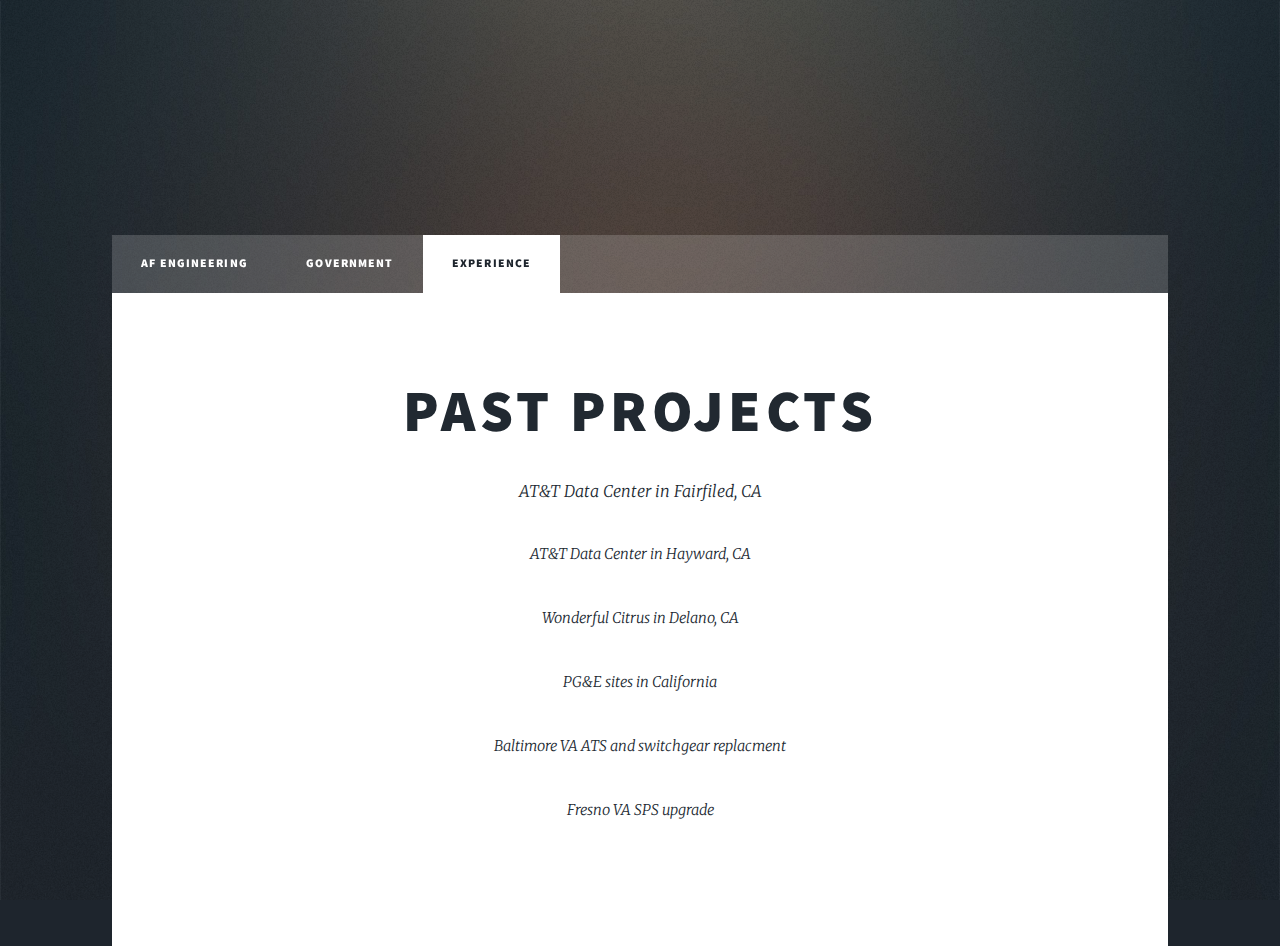
==== elements.html @ fa32f311 "Add files via upload" ====
<!DOCTYPE HTML>
<!--
	Massively by HTML5 UP
	html5up.net | @ajlkn
	Free for personal and commercial use under the CCA 3.0 license (html5up.net/license)
-->
<html>
	<head>
		<title>Experiance</title>
		<meta charset="utf-8" />
		<meta name="viewport" content="width=device-width, initial-scale=1, user-scalable=no" />
		<link rel="stylesheet" href="assets/css/main.css" />
		<noscript><link rel="stylesheet" href="assets/css/noscript.css" /></noscript>
	</head>
	<body class="is-preload">

		<!-- Wrapper -->
			<div id="wrapper">

				<!-- Header -->
					<header id="header">
						
					</header>

				<!-- Nav -->
					<nav id="nav">
						<ul class="links">
							<li><a href="index.html">AF Engineering</a></li>
							<li ><a href="generic.html">Government</a></li>
							<li class="active"><a href="elements.html">Experience</a></li>
						</ul>
					</nav>

				<!-- Main -->
					<div id="main">

						<!-- Post -->
							<section class="post">
								<header class="major">
									<h1>Past Projects</h1>
									<p> AT&T Data Center in Fairfiled, CA</p>
									<p> AT&T Data Center in Hayward, CA</p>
									<p> Wonderful Citrus in Delano, CA</p>
									<p> PG&E sites in California</p>
									<p> Baltimore VA ATS and switchgear replacment </p>
									<p> Fresno VA SPS upgrade </p>
									

								</header>
								
							</section>

					</div>
			</div>

		<!-- Scripts -->
			<script src="assets/js/jquery.min.js"></script>
			<script src="assets/js/jquery.scrollex.min.js"></script>
			<script src="assets/js/jquery.scrolly.min.js"></script>
			<script src="assets/js/browser.min.js"></script>
			<script src="assets/js/breakpoints.min.js"></script>
			<script src="assets/js/util.js"></script>
			<script src="assets/js/main.js"></script>

	</body>
</html>
---- assets/css/main.css ----
@import url(fontawesome-all.min.css);
@import url("https://fonts.googleapis.com/css?family=Merriweather:300,700,300italic,700italic|Source+Sans+Pro:900");

/*
	Massively by HTML5 UP
	html5up.net | @ajlkn
	Free for personal and commercial use under the CCA 3.0 license (html5up.net/license)
*/

html, body, div, span, applet, object,
iframe, h1, h2, h3, h4, h5, h6, p, blockquote,
pre, a, abbr, acronym, address, big, cite,
code, del, dfn, em, img, ins, kbd, q, s, samp,
small, strike, strong, sub, sup, tt, var, b,
u, i, center, dl, dt, dd, ol, ul, li, fieldset,
form, label, legend, table, caption, tbody,
tfoot, thead, tr, th, td, article, aside,
canvas, details, embed, figure, figcaption,
footer, header, hgroup, menu, nav, output, ruby,
section, summary, time, mark, audio, video {
	margin: 0;
	padding: 0;
	border: 0;
	font-size: 100%;
	font: inherit;
	vertical-align: baseline;}

article, aside, details, figcaption, figure,
footer, header, hgroup, menu, nav, section {
	display: block;}

body {
	line-height: 1;
}

ol, ul {
	list-style: none;
}

blockquote, q {
	quotes: none;
}

	blockquote:before, blockquote:after, q:before, q:after {
		content: '';
		content: none;
	}

table {
	border-collapse: collapse;
	border-spacing: 0;
}

body {
	-webkit-text-size-adjust: none;
}

mark {
	background-color: transparent;
	color: inherit;
}

input::-moz-focus-inner {
	border: 0;
	padding: 0;
}

input, select, textarea {
	-moz-appearance: none;
	-webkit-appearance: none;
	-ms-appearance: none;
	appearance: none;
}

/* Basic */

	@-ms-viewport {
		width: device-width;
	}

	body {
		-ms-overflow-style: scrollbar;
	}

	@media screen and (max-width: 480px) {

		html, body {
			min-width: 320px;
		}

	}

	html {
		box-sizing: border-box;
	}

	*, *:before, *:after {
		box-sizing: inherit;
	}

	body {
		background-color: #1e252d;
	}

		body.is-preload *, body.is-preload *:before, body.is-preload *:after {
			-moz-animation: none !important;
			-webkit-animation: none !important;
			-ms-animation: none !important;
			animation: none !important;
			-moz-transition: none !important;
			-webkit-transition: none !important;
			-ms-transition: none !important;
			transition: none !important;
		}

/* Type */

	html {
		font-size: 16pt;
	}

		@media screen and (max-width: 1680px) {

			html {
				font-size: 12pt;
			}

		}

		@media screen and (max-width: 1280px) {

			html {
				font-size: 11pt;
			}

		}

		@media screen and (max-width: 360px) {

			html {
				font-size: 10pt;
			}

		}

	body {
		color: #212931;
	}

	body, input, select, textarea {
		font-family: "Merriweather", Georgia, serif;
		font-weight: 300;
		font-size: 1rem;
		line-height: 2.375;
	}

	a {
		-moz-transition: color 0.2s ease-in-out, background-color 0.2s ease-in-out, border-color 0.2s ease-in-out, box-shadow 0.2s ease-in-out;
		-webkit-transition: color 0.2s ease-in-out, background-color 0.2s ease-in-out, border-color 0.2s ease-in-out, box-shadow 0.2s ease-in-out;
		-ms-transition: color 0.2s ease-in-out, background-color 0.2s ease-in-out, border-color 0.2s ease-in-out, box-shadow 0.2s ease-in-out;
		transition: color 0.2s ease-in-out, background-color 0.2s ease-in-out, border-color 0.2s ease-in-out, box-shadow 0.2s ease-in-out;
		border-bottom: dotted 1px;
		text-decoration: none;
	}

		a:hover {
			border-bottom-color: transparent;
		}

	strong, b {
		font-weight: 600;
	}

	em, i {
		font-style: italic;
	}

	p {
		text-align: justify;
		margin: 0 0 2rem 0;
	}

	h1, h2, h3, h4, h5, h6 {
		font-family: "Source Sans Pro", Helvetica, sans-serif;
		font-weight: 900;
		line-height: 1.5;
		letter-spacing: 0.075em;
		text-transform: uppercase;
		margin: 0 0 1rem 0;
	}

		h1 a, h2 a, h3 a, h4 a, h5 a, h6 a {
			border-bottom: 0;
			color: inherit;
			text-decoration: none;
		}

	h1 {
		font-size: 4rem;
		line-height: 1.1;
		margin: 0 0 2rem 0;
	}

	h2 {
		font-size: 1.75rem;
		line-height: 1.3;
		margin: 0 0 1.5rem 0;
	}

	h3 {
		font-size: 1.25rem;
		margin: 0 0 1.5rem 0;
	}

	h4 {
		font-size: 1rem;
	}

	h5 {
		font-size: 0.9rem;
	}

	h6 {
		font-size: 0.8rem;
	}

	sub {
		font-size: 0.8rem;
		position: relative;
		top: 0.5rem;
	}

	sup {
		font-size: 0.8rem;
		position: relative;
		top: -0.5rem;
	}

	blockquote {
		border-left: solid 4px;
		font-style: italic;
		margin: 0 0 2rem 0;
		padding: 0.5rem 0 0.5rem 2rem;
	}

	code {
		border: solid 2px;
		font-family: "Courier New", monospace;
		font-size: 0.9rem;
		margin: 0 0.25rem;
		padding: 0.25rem 0.65rem;
	}

	pre {
		-webkit-overflow-scrolling: touch;
		font-family: "Courier New", monospace;
		font-size: 0.9rem;
		margin: 0 0 2rem 0;
	}

		pre code {
			display: block;
			line-height: 1.75;
			padding: 1rem 1.5rem;
			overflow-x: auto;
		}

	hr {
		border: 0;
		border-bottom: solid 2px;
		margin: 3rem 0;
	}

		hr.major {
			margin: 5rem 0;
		}

	.align-left {
		text-align: left;
	}

	.align-center {
		text-align: center;
	}

	.align-right {
		text-align: right;
	}

	input, select, textarea {
		color: #212931;
	}

	a {
		color: #212931;
		border-bottom-color: rgba(33, 41, 49, 0.5);
	}

		a:hover {
			border-bottom-color: transparent;
			color: #18bfef !important;
		}

	strong, b {
		color: #212931;
	}

	h1, h2, h3, h4, h5, h6 {
		color: #212931;
	}

	blockquote {
		border-left-color: #eeeeee;
	}

	code {
		background: rgba(220, 220, 220, 0.25);
		border-color: #eeeeee;
	}

	hr {
		border-bottom-color: #eeeeee;
	}

/* Row */

	.row {
		display: flex;
		flex-wrap: wrap;
		box-sizing: border-box;
		align-items: stretch;
	}

		.row > * {
			box-sizing: border-box;
		}

		.row.gtr-uniform > * > :last-child {
			margin-bottom: 0;
		}

		.row.aln-left {
			justify-content: flex-start;
		}

		.row.aln-center {
			justify-content: center;
		}

		.row.aln-right {
			justify-content: flex-end;
		}

		.row.aln-top {
			align-items: flex-start;
		}

		.row.aln-middle {
			align-items: center;
		}

		.row.aln-bottom {
			align-items: flex-end;
		}

		.row > .imp {
			order: -1;
		}

		.row > .col-1 {
			width: 8.33333%;
		}

		.row > .off-1 {
			margin-left: 8.33333%;
		}

		.row > .col-2 {
			width: 16.66667%;
		}

		.row > .off-2 {
			margin-left: 16.66667%;
		}

		.row > .col-3 {
			width: 25%;
		}

		.row > .off-3 {
			margin-left: 25%;
		}

		.row > .col-4 {
			width: 33.33333%;
		}

		.row > .off-4 {
			margin-left: 33.33333%;
		}

		.row > .col-5 {
			width: 41.66667%;
		}

		.row > .off-5 {
			margin-left: 41.66667%;
		}

		.row > .col-6 {
			width: 50%;
		}

		.row > .off-6 {
			margin-left: 50%;
		}

		.row > .col-7 {
			width: 58.33333%;
		}

		.row > .off-7 {
			margin-left: 58.33333%;
		}

		.row > .col-8 {
			width: 66.66667%;
		}

		.row > .off-8 {
			margin-left: 66.66667%;
		}

		.row > .col-9 {
			width: 75%;
		}

		.row > .off-9 {
			margin-left: 75%;
		}

		.row > .col-10 {
			width: 83.33333%;
		}

		.row > .off-10 {
			margin-left: 83.33333%;
		}

		.row > .col-11 {
			width: 91.66667%;
		}

		.row > .off-11 {
			margin-left: 91.66667%;
		}

		.row > .col-12 {
			width: 100%;
		}

		.row > .off-12 {
			margin-left: 100%;
		}

		.row.gtr-0 {
			margin-top: 0;
			margin-left: 0rem;
		}

			.row.gtr-0 > * {
				padding: 0 0 0 0rem;
			}

			.row.gtr-0.gtr-uniform {
				margin-top: 0rem;
			}

				.row.gtr-0.gtr-uniform > * {
					padding-top: 0rem;
				}

		.row.gtr-25 {
			margin-top: 0;
			margin-left: -0.375rem;
		}

			.row.gtr-25 > * {
				padding: 0 0 0 0.375rem;
			}

			.row.gtr-25.gtr-uniform {
				margin-top: -0.375rem;
			}

				.row.gtr-25.gtr-uniform > * {
					padding-top: 0.375rem;
				}

		.row.gtr-50 {
			margin-top: 0;
			margin-left: -0.75rem;
		}

			.row.gtr-50 > * {
				padding: 0 0 0 0.75rem;
			}

			.row.gtr-50.gtr-uniform {
				margin-top: -0.75rem;
			}

				.row.gtr-50.gtr-uniform > * {
					padding-top: 0.75rem;
				}

		.row {
			margin-top: 0;
			margin-left: -1.5rem;
		}

			.row > * {
				padding: 0 0 0 1.5rem;
			}

			.row.gtr-uniform {
				margin-top: -1.5rem;
			}

				.row.gtr-uniform > * {
					padding-top: 1.5rem;
				}

		.row.gtr-150 {
			margin-top: 0;
			margin-left: -2.25rem;
		}

			.row.gtr-150 > * {
				padding: 0 0 0 2.25rem;
			}

			.row.gtr-150.gtr-uniform {
				margin-top: -2.25rem;
			}

				.row.gtr-150.gtr-uniform > * {
					padding-top: 2.25rem;
				}

		.row.gtr-200 {
			margin-top: 0;
			margin-left: -3rem;
		}

			.row.gtr-200 > * {
				padding: 0 0 0 3rem;
			}

			.row.gtr-200.gtr-uniform {
				margin-top: -3rem;
			}

				.row.gtr-200.gtr-uniform > * {
					padding-top: 3rem;
				}

		@media screen and (max-width: 1680px) {

			.row {
				display: flex;
				flex-wrap: wrap;
				box-sizing: border-box;
				align-items: stretch;
			}

				.row > * {
					box-sizing: border-box;
				}

				.row.gtr-uniform > * > :last-child {
					margin-bottom: 0;
				}

				.row.aln-left {
					justify-content: flex-start;
				}

				.row.aln-center {
					justify-content: center;
				}

				.row.aln-right {
					justify-content: flex-end;
				}

				.row.aln-top {
					align-items: flex-start;
				}

				.row.aln-middle {
					align-items: center;
				}

				.row.aln-bottom {
					align-items: flex-end;
				}

				.row > .imp-xlarge {
					order: -1;
				}

				.row > .col-1-xlarge {
					width: 8.33333%;
				}

				.row > .off-1-xlarge {
					margin-left: 8.33333%;
				}

				.row > .col-2-xlarge {
					width: 16.66667%;
				}

				.row > .off-2-xlarge {
					margin-left: 16.66667%;
				}

				.row > .col-3-xlarge {
					width: 25%;
				}

				.row > .off-3-xlarge {
					margin-left: 25%;
				}

				.row > .col-4-xlarge {
					width: 33.33333%;
				}

				.row > .off-4-xlarge {
					margin-left: 33.33333%;
				}

				.row > .col-5-xlarge {
					width: 41.66667%;
				}

				.row > .off-5-xlarge {
					margin-left: 41.66667%;
				}

				.row > .col-6-xlarge {
					width: 50%;
				}

				.row > .off-6-xlarge {
					margin-left: 50%;
				}

				.row > .col-7-xlarge {
					width: 58.33333%;
				}

				.row > .off-7-xlarge {
					margin-left: 58.33333%;
				}

				.row > .col-8-xlarge {
					width: 66.66667%;
				}

				.row > .off-8-xlarge {
					margin-left: 66.66667%;
				}

				.row > .col-9-xlarge {
					width: 75%;
				}

				.row > .off-9-xlarge {
					margin-left: 75%;
				}

				.row > .col-10-xlarge {
					width: 83.33333%;
				}

				.row > .off-10-xlarge {
					margin-left: 83.33333%;
				}

				.row > .col-11-xlarge {
					width: 91.66667%;
				}

				.row > .off-11-xlarge {
					margin-left: 91.66667%;
				}

				.row > .col-12-xlarge {
					width: 100%;
				}

				.row > .off-12-xlarge {
					margin-left: 100%;
				}

				.row.gtr-0 {
					margin-top: 0;
					margin-left: 0rem;
				}

					.row.gtr-0 > * {
						padding: 0 0 0 0rem;
					}

					.row.gtr-0.gtr-uniform {
						margin-top: 0rem;
					}

						.row.gtr-0.gtr-uniform > * {
							padding-top: 0rem;
						}

				.row.gtr-25 {
					margin-top: 0;
					margin-left: -0.375rem;
				}

					.row.gtr-25 > * {
						padding: 0 0 0 0.375rem;
					}

					.row.gtr-25.gtr-uniform {
						margin-top: -0.375rem;
					}

						.row.gtr-25.gtr-uniform > * {
							padding-top: 0.375rem;
						}

				.row.gtr-50 {
					margin-top: 0;
					margin-left: -0.75rem;
				}

					.row.gtr-50 > * {
						padding: 0 0 0 0.75rem;
					}

					.row.gtr-50.gtr-uniform {
						margin-top: -0.75rem;
					}

						.row.gtr-50.gtr-uniform > * {
							padding-top: 0.75rem;
						}

				.row {
					margin-top: 0;
					margin-left: -1.5rem;
				}

					.row > * {
						padding: 0 0 0 1.5rem;
					}

					.row.gtr-uniform {
						margin-top: -1.5rem;
					}

						.row.gtr-uniform > * {
							padding-top: 1.5rem;
						}

				.row.gtr-150 {
					margin-top: 0;
					margin-left: -2.25rem;
				}

					.row.gtr-150 > * {
						padding: 0 0 0 2.25rem;
					}

					.row.gtr-150.gtr-uniform {
						margin-top: -2.25rem;
					}

						.row.gtr-150.gtr-uniform > * {
							padding-top: 2.25rem;
						}

				.row.gtr-200 {
					margin-top: 0;
					margin-left: -3rem;
				}

					.row.gtr-200 > * {
						padding: 0 0 0 3rem;
					}

					.row.gtr-200.gtr-uniform {
						margin-top: -3rem;
					}

						.row.gtr-200.gtr-uniform > * {
							padding-top: 3rem;
						}

		}

		@media screen and (max-width: 1280px) {

			.row {
				display: flex;
				flex-wrap: wrap;
				box-sizing: border-box;
				align-items: stretch;
			}

				.row > * {
					box-sizing: border-box;
				}

				.row.gtr-uniform > * > :last-child {
					margin-bottom: 0;
				}

				.row.aln-left {
					justify-content: flex-start;
				}

				.row.aln-center {
					justify-content: center;
				}

				.row.aln-right {
					justify-content: flex-end;
				}

				.row.aln-top {
					align-items: flex-start;
				}

				.row.aln-middle {
					align-items: center;
				}

				.row.aln-bottom {
					align-items: flex-end;
				}

				.row > .imp-large {
					order: -1;
				}

				.row > .col-1-large {
					width: 8.33333%;
				}

				.row > .off-1-large {
					margin-left: 8.33333%;
				}

				.row > .col-2-large {
					width: 16.66667%;
				}

				.row > .off-2-large {
					margin-left: 16.66667%;
				}

				.row > .col-3-large {
					width: 25%;
				}

				.row > .off-3-large {
					margin-left: 25%;
				}

				.row > .col-4-large {
					width: 33.33333%;
				}

				.row > .off-4-large {
					margin-left: 33.33333%;
				}

				.row > .col-5-large {
					width: 41.66667%;
				}

				.row > .off-5-large {
					margin-left: 41.66667%;
				}

				.row > .col-6-large {
					width: 50%;
				}

				.row > .off-6-large {
					margin-left: 50%;
				}

				.row > .col-7-large {
					width: 58.33333%;
				}

				.row > .off-7-large {
					margin-left: 58.33333%;
				}

				.row > .col-8-large {
					width: 66.66667%;
				}

				.row > .off-8-large {
					margin-left: 66.66667%;
				}

				.row > .col-9-large {
					width: 75%;
				}

				.row > .off-9-large {
					margin-left: 75%;
				}

				.row > .col-10-large {
					width: 83.33333%;
				}

				.row > .off-10-large {
					margin-left: 83.33333%;
				}

				.row > .col-11-large {
					width: 91.66667%;
				}

				.row > .off-11-large {
					margin-left: 91.66667%;
				}

				.row > .col-12-large {
					width: 100%;
				}

				.row > .off-12-large {
					margin-left: 100%;
				}

				.row.gtr-0 {
					margin-top: 0;
					margin-left: 0rem;
				}

					.row.gtr-0 > * {
						padding: 0 0 0 0rem;
					}

					.row.gtr-0.gtr-uniform {
						margin-top: 0rem;
					}

						.row.gtr-0.gtr-uniform > * {
							padding-top: 0rem;
						}

				.row.gtr-25 {
					margin-top: 0;
					margin-left: -0.375rem;
				}

					.row.gtr-25 > * {
						padding: 0 0 0 0.375rem;
					}

					.row.gtr-25.gtr-uniform {
						margin-top: -0.375rem;
					}

						.row.gtr-25.gtr-uniform > * {
							padding-top: 0.375rem;
						}

				.row.gtr-50 {
					margin-top: 0;
					margin-left: -0.75rem;
				}

					.row.gtr-50 > * {
						padding: 0 0 0 0.75rem;
					}

					.row.gtr-50.gtr-uniform {
						margin-top: -0.75rem;
					}

						.row.gtr-50.gtr-uniform > * {
							padding-top: 0.75rem;
						}

				.row {
					margin-top: 0;
					margin-left: -1.5rem;
				}

					.row > * {
						padding: 0 0 0 1.5rem;
					}

					.row.gtr-uniform {
						margin-top: -1.5rem;
					}

						.row.gtr-uniform > * {
							padding-top: 1.5rem;
						}

				.row.gtr-150 {
					margin-top: 0;
					margin-left: -2.25rem;
				}

					.row.gtr-150 > * {
						padding: 0 0 0 2.25rem;
					}

					.row.gtr-150.gtr-uniform {
						margin-top: -2.25rem;
					}

						.row.gtr-150.gtr-uniform > * {
							padding-top: 2.25rem;
						}

				.row.gtr-200 {
					margin-top: 0;
					margin-left: -3rem;
				}

					.row.gtr-200 > * {
						padding: 0 0 0 3rem;
					}

					.row.gtr-200.gtr-uniform {
						margin-top: -3rem;
					}

						.row.gtr-200.gtr-uniform > * {
							padding-top: 3rem;
						}

		}

		@media screen and (max-width: 980px) {

			.row {
				display: flex;
				flex-wrap: wrap;
				box-sizing: border-box;
				align-items: stretch;
			}

				.row > * {
					box-sizing: border-box;
				}

				.row.gtr-uniform > * > :last-child {
					margin-bottom: 0;
				}

				.row.aln-left {
					justify-content: flex-start;
				}

				.row.aln-center {
					justify-content: center;
				}

				.row.aln-right {
					justify-content: flex-end;
				}

				.row.aln-top {
					align-items: flex-start;
				}

				.row.aln-middle {
					align-items: center;
				}

				.row.aln-bottom {
					align-items: flex-end;
				}

				.row > .imp-medium {
					order: -1;
				}

				.row > .col-1-medium {
					width: 8.33333%;
				}

				.row > .off-1-medium {
					margin-left: 8.33333%;
				}

				.row > .col-2-medium {
					width: 16.66667%;
				}

				.row > .off-2-medium {
					margin-left: 16.66667%;
				}

				.row > .col-3-medium {
					width: 25%;
				}

				.row > .off-3-medium {
					margin-left: 25%;
				}

				.row > .col-4-medium {
					width: 33.33333%;
				}

				.row > .off-4-medium {
					margin-left: 33.33333%;
				}

				.row > .col-5-medium {
					width: 41.66667%;
				}

				.row > .off-5-medium {
					margin-left: 41.66667%;
				}

				.row > .col-6-medium {
					width: 50%;
				}

				.row > .off-6-medium {
					margin-left: 50%;
				}

				.row > .col-7-medium {
					width: 58.33333%;
				}

				.row > .off-7-medium {
					margin-left: 58.33333%;
				}

				.row > .col-8-medium {
					width: 66.66667%;
				}

				.row > .off-8-medium {
					margin-left: 66.66667%;
				}

				.row > .col-9-medium {
					width: 75%;
				}

				.row > .off-9-medium {
					margin-left: 75%;
				}

				.row > .col-10-medium {
					width: 83.33333%;
				}

				.row > .off-10-medium {
					margin-left: 83.33333%;
				}

				.row > .col-11-medium {
					width: 91.66667%;
				}

				.row > .off-11-medium {
					margin-left: 91.66667%;
				}

				.row > .col-12-medium {
					width: 100%;
				}

				.row > .off-12-medium {
					margin-left: 100%;
				}

				.row.gtr-0 {
					margin-top: 0;
					margin-left: 0rem;
				}

					.row.gtr-0 > * {
						padding: 0 0 0 0rem;
					}

					.row.gtr-0.gtr-uniform {
						margin-top: 0rem;
					}

						.row.gtr-0.gtr-uniform > * {
							padding-top: 0rem;
						}

				.row.gtr-25 {
					margin-top: 0;
					margin-left: -0.375rem;
				}

					.row.gtr-25 > * {
						padding: 0 0 0 0.375rem;
					}

					.row.gtr-25.gtr-uniform {
						margin-top: -0.375rem;
					}

						.row.gtr-25.gtr-uniform > * {
							padding-top: 0.375rem;
						}

				.row.gtr-50 {
					margin-top: 0;
					margin-left: -0.75rem;
				}

					.row.gtr-50 > * {
						padding: 0 0 0 0.75rem;
					}

					.row.gtr-50.gtr-uniform {
						margin-top: -0.75rem;
					}

						.row.gtr-50.gtr-uniform > * {
							padding-top: 0.75rem;
						}

				.row {
					margin-top: 0;
					margin-left: -1.5rem;
				}

					.row > * {
						padding: 0 0 0 1.5rem;
					}

					.row.gtr-uniform {
						margin-top: -1.5rem;
					}

						.row.gtr-uniform > * {
							padding-top: 1.5rem;
						}

				.row.gtr-150 {
					margin-top: 0;
					margin-left: -2.25rem;
				}

					.row.gtr-150 > * {
						padding: 0 0 0 2.25rem;
					}

					.row.gtr-150.gtr-uniform {
						margin-top: -2.25rem;
					}

						.row.gtr-150.gtr-uniform > * {
							padding-top: 2.25rem;
						}

				.row.gtr-200 {
					margin-top: 0;
					margin-left: -3rem;
				}

					.row.gtr-200 > * {
						padding: 0 0 0 3rem;
					}

					.row.gtr-200.gtr-uniform {
						margin-top: -3rem;
					}

						.row.gtr-200.gtr-uniform > * {
							padding-top: 3rem;
						}

		}

		@media screen and (max-width: 736px) {

			.row {
				display: flex;
				flex-wrap: wrap;
				box-sizing: border-box;
				align-items: stretch;
			}

				.row > * {
					box-sizing: border-box;
				}

				.row.gtr-uniform > * > :last-child {
					margin-bottom: 0;
				}

				.row.aln-left {
					justify-content: flex-start;
				}

				.row.aln-center {
					justify-content: center;
				}

				.row.aln-right {
					justify-content: flex-end;
				}

				.row.aln-top {
					align-items: flex-start;
				}

				.row.aln-middle {
					align-items: center;
				}

				.row.aln-bottom {
					align-items: flex-end;
				}

				.row > .imp-small {
					order: -1;
				}

				.row > .col-1-small {
					width: 8.33333%;
				}

				.row > .off-1-small {
					margin-left: 8.33333%;
				}

				.row > .col-2-small {
					width: 16.66667%;
				}

				.row > .off-2-small {
					margin-left: 16.66667%;
				}

				.row > .col-3-small {
					width: 25%;
				}

				.row > .off-3-small {
					margin-left: 25%;
				}

				.row > .col-4-small {
					width: 33.33333%;
				}

				.row > .off-4-small {
					margin-left: 33.33333%;
				}

				.row > .col-5-small {
					width: 41.66667%;
				}

				.row > .off-5-small {
					margin-left: 41.66667%;
				}

				.row > .col-6-small {
					width: 50%;
				}

				.row > .off-6-small {
					margin-left: 50%;
				}

				.row > .col-7-small {
					width: 58.33333%;
				}

				.row > .off-7-small {
					margin-left: 58.33333%;
				}

				.row > .col-8-small {
					width: 66.66667%;
				}

				.row > .off-8-small {
					margin-left: 66.66667%;
				}

				.row > .col-9-small {
					width: 75%;
				}

				.row > .off-9-small {
					margin-left: 75%;
				}

				.row > .col-10-small {
					width: 83.33333%;
				}

				.row > .off-10-small {
					margin-left: 83.33333%;
				}

				.row > .col-11-small {
					width: 91.66667%;
				}

				.row > .off-11-small {
					margin-left: 91.66667%;
				}

				.row > .col-12-small {
					width: 100%;
				}

				.row > .off-12-small {
					margin-left: 100%;
				}

				.row.gtr-0 {
					margin-top: 0;
					margin-left: 0rem;
				}

					.row.gtr-0 > * {
						padding: 0 0 0 0rem;
					}

					.row.gtr-0.gtr-uniform {
						margin-top: 0rem;
					}

						.row.gtr-0.gtr-uniform > * {
							padding-top: 0rem;
						}

				.row.gtr-25 {
					margin-top: 0;
					margin-left: -0.375rem;
				}

					.row.gtr-25 > * {
						padding: 0 0 0 0.375rem;
					}

					.row.gtr-25.gtr-uniform {
						margin-top: -0.375rem;
					}

						.row.gtr-25.gtr-uniform > * {
							padding-top: 0.375rem;
						}

				.row.gtr-50 {
					margin-top: 0;
					margin-left: -0.75rem;
				}

					.row.gtr-50 > * {
						padding: 0 0 0 0.75rem;
					}

					.row.gtr-50.gtr-uniform {
						margin-top: -0.75rem;
					}

						.row.gtr-50.gtr-uniform > * {
							padding-top: 0.75rem;
						}

				.row {
					margin-top: 0;
					margin-left: -1.5rem;
				}

					.row > * {
						padding: 0 0 0 1.5rem;
					}

					.row.gtr-uniform {
						margin-top: -1.5rem;
					}

						.row.gtr-uniform > * {
							padding-top: 1.5rem;
						}

				.row.gtr-150 {
					margin-top: 0;
					margin-left: -2.25rem;
				}

					.row.gtr-150 > * {
						padding: 0 0 0 2.25rem;
					}

					.row.gtr-150.gtr-uniform {
						margin-top: -2.25rem;
					}

						.row.gtr-150.gtr-uniform > * {
							padding-top: 2.25rem;
						}

				.row.gtr-200 {
					margin-top: 0;
					margin-left: -3rem;
				}

					.row.gtr-200 > * {
						padding: 0 0 0 3rem;
					}

					.row.gtr-200.gtr-uniform {
						margin-top: -3rem;
					}

						.row.gtr-200.gtr-uniform > * {
							padding-top: 3rem;
						}

		}

		@media screen and (max-width: 480px) {

			.row {
				display: flex;
				flex-wrap: wrap;
				box-sizing: border-box;
				align-items: stretch;
			}

				.row > * {
					box-sizing: border-box;
				}

				.row.gtr-uniform > * > :last-child {
					margin-bottom: 0;
				}

				.row.aln-left {
					justify-content: flex-start;
				}

				.row.aln-center {
					justify-content: center;
				}

				.row.aln-right {
					justify-content: flex-end;
				}

				.row.aln-top {
					align-items: flex-start;
				}

				.row.aln-middle {
					align-items: center;
				}

				.row.aln-bottom {
					align-items: flex-end;
				}

				.row > .imp-xsmall {
					order: -1;
				}

				.row > .col-1-xsmall {
					width: 8.33333%;
				}

				.row > .off-1-xsmall {
					margin-left: 8.33333%;
				}

				.row > .col-2-xsmall {
					width: 16.66667%;
				}

				.row > .off-2-xsmall {
					margin-left: 16.66667%;
				}

				.row > .col-3-xsmall {
					width: 25%;
				}

				.row > .off-3-xsmall {
					margin-left: 25%;
				}

				.row > .col-4-xsmall {
					width: 33.33333%;
				}

				.row > .off-4-xsmall {
					margin-left: 33.33333%;
				}

				.row > .col-5-xsmall {
					width: 41.66667%;
				}

				.row > .off-5-xsmall {
					margin-left: 41.66667%;
				}

				.row > .col-6-xsmall {
					width: 50%;
				}

				.row > .off-6-xsmall {
					margin-left: 50%;
				}

				.row > .col-7-xsmall {
					width: 58.33333%;
				}

				.row > .off-7-xsmall {
					margin-left: 58.33333%;
				}

				.row > .col-8-xsmall {
					width: 66.66667%;
				}

				.row > .off-8-xsmall {
					margin-left: 66.66667%;
				}

				.row > .col-9-xsmall {
					width: 75%;
				}

				.row > .off-9-xsmall {
					margin-left: 75%;
				}

				.row > .col-10-xsmall {
					width: 83.33333%;
				}

				.row > .off-10-xsmall {
					margin-left: 83.33333%;
				}

				.row > .col-11-xsmall {
					width: 91.66667%;
				}

				.row > .off-11-xsmall {
					margin-left: 91.66667%;
				}

				.row > .col-12-xsmall {
					width: 100%;
				}

				.row > .off-12-xsmall {
					margin-left: 100%;
				}

				.row.gtr-0 {
					margin-top: 0;
					margin-left: 0rem;
				}

					.row.gtr-0 > * {
						padding: 0 0 0 0rem;
					}

					.row.gtr-0.gtr-uniform {
						margin-top: 0rem;
					}

						.row.gtr-0.gtr-uniform > * {
							padding-top: 0rem;
						}

				.row.gtr-25 {
					margin-top: 0;
					margin-left: -0.375rem;
				}

					.row.gtr-25 > * {
						padding: 0 0 0 0.375rem;
					}

					.row.gtr-25.gtr-uniform {
						margin-top: -0.375rem;
					}

						.row.gtr-25.gtr-uniform > * {
							padding-top: 0.375rem;
						}

				.row.gtr-50 {
					margin-top: 0;
					margin-left: -0.75rem;
				}

					.row.gtr-50 > * {
						padding: 0 0 0 0.75rem;
					}

					.row.gtr-50.gtr-uniform {
						margin-top: -0.75rem;
					}

						.row.gtr-50.gtr-uniform > * {
							padding-top: 0.75rem;
						}

				.row {
					margin-top: 0;
					margin-left: -1.5rem;
				}

					.row > * {
						padding: 0 0 0 1.5rem;
					}

					.row.gtr-uniform {
						margin-top: -1.5rem;
					}

						.row.gtr-uniform > * {
							padding-top: 1.5rem;
						}

				.row.gtr-150 {
					margin-top: 0;
					margin-left: -2.25rem;
				}

					.row.gtr-150 > * {
						padding: 0 0 0 2.25rem;
					}

					.row.gtr-150.gtr-uniform {
						margin-top: -2.25rem;
					}

						.row.gtr-150.gtr-uniform > * {
							padding-top: 2.25rem;
						}

				.row.gtr-200 {
					margin-top: 0;
					margin-left: -3rem;
				}

					.row.gtr-200 > * {
						padding: 0 0 0 3rem;
					}

					.row.gtr-200.gtr-uniform {
						margin-top: -3rem;
					}

						.row.gtr-200.gtr-uniform > * {
							padding-top: 3rem;
						}

		}

		@media screen and (max-width: 360px) {

			.row {
				display: flex;
				flex-wrap: wrap;
				box-sizing: border-box;
				align-items: stretch;
			}

				.row > * {
					box-sizing: border-box;
				}

				.row.gtr-uniform > * > :last-child {
					margin-bottom: 0;
				}

				.row.aln-left {
					justify-content: flex-start;
				}

				.row.aln-center {
					justify-content: center;
				}

				.row.aln-right {
					justify-content: flex-end;
				}

				.row.aln-top {
					align-items: flex-start;
				}

				.row.aln-middle {
					align-items: center;
				}

				.row.aln-bottom {
					align-items: flex-end;
				}

				.row > .imp-xxsmall {
					order: -1;
				}

				.row > .col-1-xxsmall {
					width: 8.33333%;
				}

				.row > .off-1-xxsmall {
					margin-left: 8.33333%;
				}

				.row > .col-2-xxsmall {
					width: 16.66667%;
				}

				.row > .off-2-xxsmall {
					margin-left: 16.66667%;
				}

				.row > .col-3-xxsmall {
					width: 25%;
				}

				.row > .off-3-xxsmall {
					margin-left: 25%;
				}

				.row > .col-4-xxsmall {
					width: 33.33333%;
				}

				.row > .off-4-xxsmall {
					margin-left: 33.33333%;
				}

				.row > .col-5-xxsmall {
					width: 41.66667%;
				}

				.row > .off-5-xxsmall {
					margin-left: 41.66667%;
				}

				.row > .col-6-xxsmall {
					width: 50%;
				}

				.row > .off-6-xxsmall {
					margin-left: 50%;
				}

				.row > .col-7-xxsmall {
					width: 58.33333%;
				}

				.row > .off-7-xxsmall {
					margin-left: 58.33333%;
				}

				.row > .col-8-xxsmall {
					width: 66.66667%;
				}

				.row > .off-8-xxsmall {
					margin-left: 66.66667%;
				}

				.row > .col-9-xxsmall {
					width: 75%;
				}

				.row > .off-9-xxsmall {
					margin-left: 75%;
				}

				.row > .col-10-xxsmall {
					width: 83.33333%;
				}

				.row > .off-10-xxsmall {
					margin-left: 83.33333%;
				}

				.row > .col-11-xxsmall {
					width: 91.66667%;
				}

				.row > .off-11-xxsmall {
					margin-left: 91.66667%;
				}

				.row > .col-12-xxsmall {
					width: 100%;
				}

				.row > .off-12-xxsmall {
					margin-left: 100%;
				}

				.row.gtr-0 {
					margin-top: 0;
					margin-left: 0rem;
				}

					.row.gtr-0 > * {
						padding: 0 0 0 0rem;
					}

					.row.gtr-0.gtr-uniform {
						margin-top: 0rem;
					}

						.row.gtr-0.gtr-uniform > * {
							padding-top: 0rem;
						}

				.row.gtr-25 {
					margin-top: 0;
					margin-left: -0.375rem;
				}

					.row.gtr-25 > * {
						padding: 0 0 0 0.375rem;
					}

					.row.gtr-25.gtr-uniform {
						margin-top: -0.375rem;
					}

						.row.gtr-25.gtr-uniform > * {
							padding-top: 0.375rem;
						}

				.row.gtr-50 {
					margin-top: 0;
					margin-left: -0.75rem;
				}

					.row.gtr-50 > * {
						padding: 0 0 0 0.75rem;
					}

					.row.gtr-50.gtr-uniform {
						margin-top: -0.75rem;
					}

						.row.gtr-50.gtr-uniform > * {
							padding-top: 0.75rem;
						}

				.row {
					margin-top: 0;
					margin-left: -1.5rem;
				}

					.row > * {
						padding: 0 0 0 1.5rem;
					}

					.row.gtr-uniform {
						margin-top: -1.5rem;
					}

						.row.gtr-uniform > * {
							padding-top: 1.5rem;
						}

				.row.gtr-150 {
					margin-top: 0;
					margin-left: -2.25rem;
				}

					.row.gtr-150 > * {
						padding: 0 0 0 2.25rem;
					}

					.row.gtr-150.gtr-uniform {
						margin-top: -2.25rem;
					}

						.row.gtr-150.gtr-uniform > * {
							padding-top: 2.25rem;
						}

				.row.gtr-200 {
					margin-top: 0;
					margin-left: -3rem;
				}

					.row.gtr-200 > * {
						padding: 0 0 0 3rem;
					}

					.row.gtr-200.gtr-uniform {
						margin-top: -3rem;
					}

						.row.gtr-200.gtr-uniform > * {
							padding-top: 3rem;
						}

		}

/* Box */

	.box {
		border: solid 2px;
		margin-bottom: 2rem;
		padding: 1.5rem;
	}

		.box > :last-child,
		.box > :last-child > :last-child,
		.box > :last-child > :last-child > :last-child {
			margin-bottom: 0;
		}

		.box.alt {
			border: 0;
			border-radius: 0;
			padding: 0;
		}

	.box {
		border-color: #eeeeee;
	}

/* Button */

	input[type="submit"],
	input[type="reset"],
	input[type="button"],
	button,
	.button {
		-moz-appearance: none;
		-webkit-appearance: none;
		-ms-appearance: none;
		appearance: none;
		-moz-transition: background-color 0.2s ease-in-out, box-shadow 0.2s ease-in-out, color 0.2s ease-in-out;
		-webkit-transition: background-color 0.2s ease-in-out, box-shadow 0.2s ease-in-out, color 0.2s ease-in-out;
		-ms-transition: background-color 0.2s ease-in-out, box-shadow 0.2s ease-in-out, color 0.2s ease-in-out;
		transition: background-color 0.2s ease-in-out, box-shadow 0.2s ease-in-out, color 0.2s ease-in-out;
		border: 0;
		border-radius: 0;
		cursor: pointer;
		display: inline-block;
		font-family: "Source Sans Pro", Helvetica, sans-serif;
		font-size: 0.8rem;
		font-weight: 900;
		letter-spacing: 0.075em;
		height: 3rem;
		line-height: 3rem;
		padding: 0 2rem;
		text-align: center;
		text-decoration: none;
		text-transform: uppercase;
		white-space: nowrap;
	}

		input[type="submit"].icon:before,
		input[type="reset"].icon:before,
		input[type="button"].icon:before,
		button.icon:before,
		.button.icon:before {
			margin-right: 0.5rem;
		}

		input[type="submit"].icon.solo,
		input[type="reset"].icon.solo,
		input[type="button"].icon.solo,
		button.icon.solo,
		.button.icon.solo {
			position: relative;
			width: 4rem;
			height: 4rem;
			line-height: 4rem;
			border-radius: 4rem;
			text-indent: 4rem;
			overflow: hidden;
			padding: 0;
			white-space: nowrap;
		}

			input[type="submit"].icon.solo:before,
			input[type="reset"].icon.solo:before,
			input[type="button"].icon.solo:before,
			button.icon.solo:before,
			.button.icon.solo:before {
				position: absolute;
				display: block;
				top: 0;
				left: 0;
				width: inherit;
				height: inherit;
				line-height: inherit;
				font-size: 1.25rem;
				margin-right: 0;
				text-align: center;
				text-indent: 0;
			}

		input[type="submit"].fit,
		input[type="reset"].fit,
		input[type="button"].fit,
		button.fit,
		.button.fit {
			width: 100%;
		}

		input[type="submit"].small,
		input[type="reset"].small,
		input[type="button"].small,
		button.small,
		.button.small {
			font-size: 0.7rem;
			height: 2.5rem;
			line-height: 2.5rem;
			padding: 0 1.5rem;
		}

		input[type="submit"].large,
		input[type="reset"].large,
		input[type="button"].large,
		button.large,
		.button.large {
			font-size: 0.9rem;
			height: 3.5rem;
			line-height: 3.5rem;
			padding: 0 2.75rem;
		}

		@media screen and (max-width: 980px) {

			input[type="submit"],
			input[type="reset"],
			input[type="button"],
			button,
			.button {
				font-size: 0.9rem;
				height: 3.25rem;
				line-height: 3.25rem;
			}

				input[type="submit"].large,
				input[type="reset"].large,
				input[type="button"].large,
				button.large,
				.button.large {
					font-size: 1rem;
					height: 3.75rem;
					line-height: 3.75rem;
				}

		}

		input[type="submit"].disabled, input[type="submit"]:disabled,
		input[type="reset"].disabled,
		input[type="reset"]:disabled,
		input[type="button"].disabled,
		input[type="button"]:disabled,
		button.disabled,
		button:disabled,
		.button.disabled,
		.button:disabled {
			pointer-events: none;
			opacity: 0.25;
		}

	input[type="submit"],
	input[type="reset"],
	input[type="button"],
	button,
	.button {
		background-color: transparent;
		box-shadow: inset 0 0 0 2px #212931;
		color: #212931 !important;
	}

		input[type="submit"]:hover,
		input[type="reset"]:hover,
		input[type="button"]:hover,
		button:hover,
		.button:hover {
			box-shadow: inset 0 0 0 2px #18bfef;
			color: #18bfef !important;
		}

		input[type="submit"].primary,
		input[type="reset"].primary,
		input[type="button"].primary,
		button.primary,
		.button.primary {
			background-color: #212931;
			box-shadow: none;
			color: #ffffff !important;
		}

			input[type="submit"].primary:hover,
			input[type="reset"].primary:hover,
			input[type="button"].primary:hover,
			button.primary:hover,
			.button.primary:hover {
				background-color: #18bfef;
			}

/* Form */

	form {
		margin: 0 0 2rem 0;
	}

		form > :last-child {
			margin-bottom: 0;
		}

		form > .fields {
			display: -moz-flex;
			display: -webkit-flex;
			display: -ms-flex;
			display: flex;
			-moz-flex-wrap: wrap;
			-webkit-flex-wrap: wrap;
			-ms-flex-wrap: wrap;
			flex-wrap: wrap;
			width: calc(100% + 3rem);
			margin: -1.5rem 0 2rem -1.5rem;
		}

			form > .fields > .field {
				-moz-flex-grow: 0;
				-webkit-flex-grow: 0;
				-ms-flex-grow: 0;
				flex-grow: 0;
				-moz-flex-shrink: 0;
				-webkit-flex-shrink: 0;
				-ms-flex-shrink: 0;
				flex-shrink: 0;
				padding: 1.5rem 0 0 1.5rem;
				width: calc(100% - 1.5rem);
			}

				form > .fields > .field.half {
					width: calc(50% - 0.75rem);
				}

				form > .fields > .field.third {
					width: calc(100%/3 - 0.5rem);
				}

				form > .fields > .field.quarter {
					width: calc(25% - 0.375rem);
				}

		@media screen and (max-width: 480px) {

			form > .fields {
				width: calc(100% + 3rem);
				margin: -1.5rem 0 2rem -1.5rem;
			}

				form > .fields > .field {
					padding: 1.5rem 0 0 1.5rem;
					width: calc(100% - 1.5rem);
				}

					form > .fields > .field.half {
						width: calc(100% - 1.5rem);
					}

					form > .fields > .field.third {
						width: calc(100% - 1.5rem);
					}

					form > .fields > .field.quarter {
						width: calc(100% - 1.5rem);
					}

		}

	label {
		display: block;
		font-family: "Source Sans Pro", Helvetica, sans-serif;
		font-weight: 900;
		line-height: 1.5;
		letter-spacing: 0.075em;
		font-size: 0.8rem;
		text-transform: uppercase;
		margin: 0 0 0.75rem 0;
	}

		@media screen and (max-width: 980px) {

			label {
				font-size: 0.9rem;
			}

		}

	input[type="text"],
	input[type="password"],
	input[type="email"],
	select,
	textarea {
		-moz-appearance: none;
		-webkit-appearance: none;
		-ms-appearance: none;
		appearance: none;
		background: transparent;
		border-radius: 0;
		border: solid 2px;
		color: inherit;
		display: block;
		outline: 0;
		padding: 0 1rem;
		text-decoration: none;
		width: 100%;
	}

		input[type="text"]:invalid,
		input[type="password"]:invalid,
		input[type="email"]:invalid,
		select:invalid,
		textarea:invalid {
			box-shadow: none;
		}

	select {
		background-size: 1.25rem;
		background-repeat: no-repeat;
		background-position: calc(100% - 1rem) center;
		height: 3rem;
		padding-right: 3rem;
		text-overflow: ellipsis;
	}

		select:focus::-ms-value {
			background-color: transparent;
		}

		select::-ms-expand {
			display: none;
		}

	input[type="text"],
	input[type="password"],
	input[type="email"],
	select {
		height: 3rem;
	}

	textarea {
		padding: 0.75rem 1rem;
	}

	input[type="checkbox"],
	input[type="radio"] {
		-moz-appearance: none;
		-webkit-appearance: none;
		-ms-appearance: none;
		appearance: none;
		display: block;
		float: left;
		margin-right: -2rem;
		opacity: 0;
		width: 1rem;
		z-index: -1;
	}

		input[type="checkbox"] + label,
		input[type="radio"] + label {
			text-decoration: none;
			cursor: pointer;
			display: inline-block;
			font-size: 1rem;
			letter-spacing: 0;
			font-family: "Merriweather", Georgia, serif;
			text-transform: none;
			font-weight: 300;
			padding-left: 2.8rem;
			padding-right: 1rem;
			position: relative;
		}

			input[type="checkbox"] + label:before,
			input[type="radio"] + label:before {
				-moz-osx-font-smoothing: grayscale;
				-webkit-font-smoothing: antialiased;
				display: inline-block;
				font-style: normal;
				font-variant: normal;
				text-rendering: auto;
				line-height: 1;
				text-transform: none !important;
				font-family: 'Font Awesome 5 Free';
				font-weight: 900;
			}

			input[type="checkbox"] + label:before,
			input[type="radio"] + label:before {
				border-radius: 0;
				border: solid 2px;
				content: '';
				display: inline-block;
				font-size: 0.8rem;
				height: 1.8rem;
				left: 0;
				line-height: 1.65rem;
				position: absolute;
				text-align: center;
				top: -0.125rem;
				width: 1.8rem;
			}

		input[type="checkbox"]:checked + label:before,
		input[type="radio"]:checked + label:before {
			content: '\f00c';
		}

	input[type="checkbox"] + label:before {
		border-radius: 0;
	}

	input[type="radio"] + label:before {
		border-radius: 100%;
	}

	::-webkit-input-placeholder {
		opacity: 1.0;
	}

	:-moz-placeholder {
		opacity: 1.0;
	}

	::-moz-placeholder {
		opacity: 1.0;
	}

	:-ms-input-placeholder {
		opacity: 1.0;
	}

	label {
		color: #212931;
	}

	input[type="text"],
	input[type="password"],
	input[type="email"],
	select,
	textarea {
		border-color: #eeeeee;
	}

		input[type="text"]:focus,
		input[type="password"]:focus,
		input[type="email"]:focus,
		select:focus,
		textarea:focus {
			border-color: #18bfef;
		}

	select {
		background-image: url("data:image/svg+xml;charset=utf8,%3Csvg xmlns='http://www.w3.org/2000/svg' width='40' height='40' preserveAspectRatio='none' viewBox='0 0 40 40'%3E%3Cpath d='M9.4,12.3l10.4,10.4l10.4-10.4c0.2-0.2,0.5-0.4,0.9-0.4c0.3,0,0.6,0.1,0.9,0.4l3.3,3.3c0.2,0.2,0.4,0.5,0.4,0.9 c0,0.4-0.1,0.6-0.4,0.9L20.7,31.9c-0.2,0.2-0.5,0.4-0.9,0.4c-0.3,0-0.6-0.1-0.9-0.4L4.3,17.3c-0.2-0.2-0.4-0.5-0.4-0.9 c0-0.4,0.1-0.6,0.4-0.9l3.3-3.3c0.2-0.2,0.5-0.4,0.9-0.4S9.1,12.1,9.4,12.3z' fill='%23eeeeee' /%3E%3C/svg%3E");
	}

		select option {
			background-color: #ffffff;
			color: #212931;
		}

	.select-wrapper:before {
		color: #eeeeee;
	}

	input[type="checkbox"] + label,
	input[type="radio"] + label {
		color: #212931;
	}

		input[type="checkbox"] + label:before,
		input[type="radio"] + label:before {
			border-color: #eeeeee;
		}

	input[type="checkbox"]:checked + label:before,
	input[type="radio"]:checked + label:before {
		background-color: #212931;
		border-color: #212931;
		color: #ffffff;
	}

	input[type="checkbox"]:focus + label:before,
	input[type="radio"]:focus + label:before {
		border-color: #18bfef;
	}

	::-webkit-input-placeholder {
		color: #909498 !important;
	}

	:-moz-placeholder {
		color: #909498 !important;
	}

	::-moz-placeholder {
		color: #909498 !important;
	}

	:-ms-input-placeholder {
		color: #909498 !important;
	}

	.formerize-placeholder {
		color: #909498 !important;
	}

/* Icon */

	.icon {
		text-decoration: none;
		border-bottom: none;
		position: relative;
	}

		.icon:before {
			-moz-osx-font-smoothing: grayscale;
			-webkit-font-smoothing: antialiased;
			display: inline-block;
			font-style: normal;
			font-variant: normal;
			text-rendering: auto;
			line-height: 1;
			text-transform: none !important;
			font-family: 'Font Awesome 5 Free';
			font-weight: 400;
		}

		.icon > .label {
			display: none;
		}

		.icon:before {
			line-height: inherit;
		}

		.icon.solid:before {
			font-weight: 900;
		}

		.icon.brands:before {
			font-family: 'Font Awesome 5 Brands';
		}

/* Image */

	.image {
		border: 0;
		display: inline-block;
		position: relative;
	}

		.image img {
			display: block;
		}

		.image.left, .image.right {
			max-width: 40%;
		}

			.image.left img, .image.right img {
				width: 100%;
			}

		.image.left {
			float: left;
			margin: 0 2rem 2rem 0;
			top: 0.75rem;
		}

		.image.right {
			float: right;
			margin: 0 0 2rem 2rem;
			top: 0.75rem;
		}

		.image.fit {
			display: block;
			margin: 2.5rem 0;
			width: 100%;
		}

			.image.fit:first-child {
				margin-top: 0;
			}

			.image.fit img {
				width: 100%;
			}

		.image.main {
			display: block;
			margin: 4rem 0;
			width: 100%;
		}

			.image.main:first-child {
				margin-top: 0;
			}

			.image.main img {
				width: 100%;
			}

		@media screen and (max-width: 736px) {

			.image.fit {
				margin: 2rem 0;
			}

			.image.main {
				margin: 2rem 0;
			}

		}

	a.image {
		overflow: hidden;
	}

		a.image img {
			-moz-transition: -moz-transform 0.2s ease-out;
			-webkit-transition: -webkit-transform 0.2s ease-out;
			-ms-transition: -ms-transform 0.2s ease-out;
			transition: transform 0.2s ease-out;
		}

		a.image:hover img {
			-moz-transform: scale(1.05);
			-webkit-transform: scale(1.05);
			-ms-transform: scale(1.05);
			transform: scale(1.05);
		}

/* Actions */

	ul.actions {
		display: -moz-flex;
		display: -webkit-flex;
		display: -ms-flex;
		display: flex;
		cursor: default;
		list-style: none;
		margin-left: -1rem;
		padding-left: 0;
	}

		ul.actions li {
			padding: 0 0 0 1rem;
			vertical-align: middle;
		}

		ul.actions.special {
			-moz-justify-content: center;
			-webkit-justify-content: center;
			-ms-justify-content: center;
			justify-content: center;
			width: 100%;
			margin-left: 0;
		}

			ul.actions.special li:first-child {
				padding-left: 0;
			}

		ul.actions.stacked {
			-moz-flex-direction: column;
			-webkit-flex-direction: column;
			-ms-flex-direction: column;
			flex-direction: column;
			margin-left: 0;
		}

			ul.actions.stacked li {
				padding: 1.3rem 0 0 0;
			}

				ul.actions.stacked li:first-child {
					padding-top: 0;
				}

		ul.actions.fit {
			width: calc(100% + 1rem);
		}

			ul.actions.fit li {
				-moz-flex-grow: 1;
				-webkit-flex-grow: 1;
				-ms-flex-grow: 1;
				flex-grow: 1;
				-moz-flex-shrink: 1;
				-webkit-flex-shrink: 1;
				-ms-flex-shrink: 1;
				flex-shrink: 1;
				width: 100%;
			}

				ul.actions.fit li > * {
					width: 100%;
				}

			ul.actions.fit.stacked {
				width: 100%;
			}

		@media screen and (max-width: 480px) {

			ul.actions:not(.fixed) {
				-moz-flex-direction: column;
				-webkit-flex-direction: column;
				-ms-flex-direction: column;
				flex-direction: column;
				margin-left: 0;
				width: 100% !important;
			}

				ul.actions:not(.fixed) li {
					-moz-flex-grow: 1;
					-webkit-flex-grow: 1;
					-ms-flex-grow: 1;
					flex-grow: 1;
					-moz-flex-shrink: 1;
					-webkit-flex-shrink: 1;
					-ms-flex-shrink: 1;
					flex-shrink: 1;
					padding: 1rem 0 0 0;
					text-align: center;
					width: 100%;
				}

					ul.actions:not(.fixed) li > * {
						width: 100%;
					}

					ul.actions:not(.fixed) li:first-child {
						padding-top: 0;
					}

					ul.actions:not(.fixed) li input[type="submit"],
					ul.actions:not(.fixed) li input[type="reset"],
					ul.actions:not(.fixed) li input[type="button"],
					ul.actions:not(.fixed) li button,
					ul.actions:not(.fixed) li .button {
						width: 100%;
					}

						ul.actions:not(.fixed) li input[type="submit"].icon:before,
						ul.actions:not(.fixed) li input[type="reset"].icon:before,
						ul.actions:not(.fixed) li input[type="button"].icon:before,
						ul.actions:not(.fixed) li button.icon:before,
						ul.actions:not(.fixed) li .button.icon:before {
							margin-left: -0.5rem;
						}

		}

/* Icons */

	ul.icons {
		cursor: default;
		list-style: none;
		padding-left: 0;
	}

		ul.icons li {
			display: inline-block;
			padding: 0 0.5rem 0 0;
			vertical-align: middle;
		}

			ul.icons li:last-child {
				padding-right: 0;
			}

			ul.icons li .icon:before {
				width: 2.25rem;
				height: 2.25rem;
				line-height: 2.25rem;
				display: inline-block;
				text-align: center;
				border-radius: 100%;
				font-size: 1.25rem;
			}

		ul.icons.alt li .icon:before {
			-moz-transition: color 0.2s ease-in-out, background-color 0.2s ease-in-out, border-color 0.2s ease-in-out, box-shadow 0.2s ease-in-out;
			-webkit-transition: color 0.2s ease-in-out, background-color 0.2s ease-in-out, border-color 0.2s ease-in-out, box-shadow 0.2s ease-in-out;
			-ms-transition: color 0.2s ease-in-out, background-color 0.2s ease-in-out, border-color 0.2s ease-in-out, box-shadow 0.2s ease-in-out;
			transition: color 0.2s ease-in-out, background-color 0.2s ease-in-out, border-color 0.2s ease-in-out, box-shadow 0.2s ease-in-out;
			font-size: 1rem;
		}

/* List */

	ol {
		list-style: decimal;
		margin: 0 0 2rem 0;
		padding-left: 1.25rem;
	}

		ol li {
			padding-left: 0.25rem;
		}

	ul {
		list-style: disc;
		margin: 0 0 2rem 0;
		padding-left: 1rem;
	}

		ul li {
			padding-left: 0.5rem;
		}

		ul.divided {
			list-style: none;
			padding-left: 0;
		}

			ul.divided li {
				border-top: solid 1px;
				padding: 0.5rem 0;
			}

				ul.divided li:first-child {
					border-top: 0;
					padding-top: 0;
				}

	dl {
		margin: 0 0 2rem 0;
	}

		dl dt {
			display: block;
			font-weight: 600;
			margin: 0 0 1rem 0;
		}

		dl dd {
			margin-left: 2rem;
		}

	ul.divided li {
		border-top-color: #eeeeee;
	}

	ul.icons li a.icon:hover:before {
		color: #18bfef;
	}

	ul.icons.alt li .icon:before {
		box-shadow: inset 0 0 0 2px #eeeeee;
	}

	ul.icons.alt li a.icon:hover:before {
		box-shadow: inset 0 0 0 2px #18bfef;
	}

/* Section/Article */

	section.special, article.special {
		text-align: center;
	}

	header {
		cursor: default;
	}

		header > .date {
			display: block;
			font-size: 0.8rem;
			height: 1;
			margin: 0 0 1rem 0;
			position: relative;
		}

		header > p {
			font-style: italic;
		}

		header > h1 + p {
			font-size: 1.1rem;
			margin-top: -0.5rem;
			line-height: 2;
		}

		header > h2 + p {
			font-size: 1rem;
			margin-top: -0.75rem;
		}

		header > h3 + p {
			font-size: 0.9rem;
			margin-top: -0.75rem;
		}

		header > h4 + p {
			font-size: 0.8rem;
			margin-top: -0.75rem;
		}

		header.major {
			margin: 0 0 4rem 0;
			text-align: center;
		}

			header.major > :last-child {
				margin-bottom: 0;
			}

			header.major > p {
				margin-top: 0;
				text-align: center;
			}

			header.major > .date {
				font-size: 1rem;
				margin: 0 0 4rem 0;
			}

				header.major > .date:before, header.major > .date:after {
					content: '';
					display: block;
					position: absolute;
					top: 50%;
					width: calc(50% - 6rem);
					border-top: solid 2px;
				}

				header.major > .date:before {
					left: 0;
				}

				header.major > .date:after {
					right: 0;
				}

		@media screen and (max-width: 980px) {

			header br {
				display: none;
			}

		}

		@media screen and (max-width: 736px) {

			header.major {
				margin: 0 0 2rem 0;
			}

		}

	header.major .date:before, header.major .date:after {
		border-top-color: #eeeeee;
	}

/* Table */

	.table-wrapper {
		-webkit-overflow-scrolling: touch;
		overflow-x: auto;
	}

	table {
		margin: 0 0 2rem 0;
		width: 100%;
	}

		table tbody tr {
			border: solid 1px;
			border-left: 0;
			border-right: 0;
		}

		table td {
			padding: 0.75rem 0.75rem;
		}

		table th {
			font-family: "Source Sans Pro", Helvetica, sans-serif;
			font-size: 0.8rem;
			font-weight: 900;
			letter-spacing: 0.075em;
			line-height: 1.5;
			padding: 0 0.75rem 0.75rem 0.75rem;
			text-align: left;
			text-transform: uppercase;
		}

			@media screen and (max-width: 980px) {

				table th {
					font-size: 0.9rem;
				}

			}

		table thead {
			border-bottom: solid 2px;
		}

		table tfoot {
			border-top: solid 2px;
		}

		table.alt {
			border-collapse: separate;
		}

			table.alt tbody tr td {
				border: solid 1px;
				border-left-width: 0;
				border-top-width: 0;
			}

				table.alt tbody tr td:first-child {
					border-left-width: 1px;
				}

			table.alt tbody tr:first-child td {
				border-top-width: 1px;
			}

			table.alt thead {
				border-bottom: 0;
			}

			table.alt tfoot {
				border-top: 0;
			}

	table tbody tr {
		border-color: #eeeeee;
	}

		table tbody tr:nth-child(2n + 1) {
			background-color: rgba(220, 220, 220, 0.25);
		}

	table th {
		color: #212931;
	}

	table thead {
		border-bottom-color: #eeeeee;
	}

	table tfoot {
		border-top-color: #eeeeee;
	}

	table.alt tbody tr td {
		border-color: #eeeeee;
	}

/* Pagination */

	.pagination {
		display: -moz-inline-flex;
		display: -webkit-inline-flex;
		display: -ms-inline-flex;
		display: inline-flex;
		-moz-user-select: none;
		-webkit-user-select: none;
		-ms-user-select: none;
		user-select: none;
		cursor: default;
		list-style: none;
		margin: 0 0 2rem 2px;
		padding: 0;
	}

		.pagination a, .pagination span {
			-moz-transition: background-color 0.2s ease-in-out, border-color 0.2s ease-in-out, box-shadow 0.2s ease-in-out, color 0.2s ease-in-out;
			-webkit-transition: background-color 0.2s ease-in-out, border-color 0.2s ease-in-out, box-shadow 0.2s ease-in-out, color 0.2s ease-in-out;
			-ms-transition: background-color 0.2s ease-in-out, border-color 0.2s ease-in-out, box-shadow 0.2s ease-in-out, color 0.2s ease-in-out;
			transition: background-color 0.2s ease-in-out, border-color 0.2s ease-in-out, box-shadow 0.2s ease-in-out, color 0.2s ease-in-out;
			border: solid 2px;
			display: inline-block;
			font-family: "Source Sans Pro", Helvetica, sans-serif;
			font-size: 0.8rem;
			font-weight: 900;
			height: 3rem;
			letter-spacing: 0.075em;
			line-height: calc(3rem - 4px);
			margin-left: -2px;
			min-width: 3rem;
			position: relative;
			text-align: center;
			text-decoration: none;
			text-transform: uppercase;
		}

		.pagination .next, .pagination .previous {
			text-decoration: none;
			padding: 0 1.75rem;
		}

			.pagination .next:before, .pagination .previous:before {
				-moz-osx-font-smoothing: grayscale;
				-webkit-font-smoothing: antialiased;
				display: inline-block;
				font-style: normal;
				font-variant: normal;
				text-rendering: auto;
				line-height: 1;
				text-transform: none !important;
				font-family: 'Font Awesome 5 Free';
				font-weight: 900;
			}

			.pagination .next:before, .pagination .previous:before {
				display: inline-block;
				color: inherit !important;
				line-height: inherit;
			}

		.pagination .previous:before {
			content: '\f104';
			margin-right: 0.9375em;
		}

		.pagination .next:before {
			content: '\f105';
			float: right;
			margin-left: 0.9375em;
		}

		@media screen and (max-width: 980px) {

			.pagination a, .pagination span {
				font-size: 0.9rem;
			}

		}

		@media screen and (max-width: 480px) {

			.pagination .page, .pagination .extra {
				display: none;
			}

		}

	.pagination a, .pagination span {
		border-color: #eeeeee;
	}

	.pagination a {
		color: #212931 !important;
	}

		.pagination a:hover {
			color: #18bfef !important;
			border-color: #18bfef;
			z-index: 1;
		}

			.pagination a:hover + a,
			.pagination a:hover + span {
				border-left-color: #18bfef;
			}

		.pagination a.active {
			background-color: #eeeeee;
		}

	.pagination span {
		color: #eeeeee;
	}

/* Wrapper */

	#wrapper {
		-moz-transition: opacity 0.5s ease;
		-webkit-transition: opacity 0.5s ease;
		-ms-transition: opacity 0.5s ease;
		transition: opacity 0.5s ease;
		position: relative;
		z-index: 1;
		overflow: hidden;
	}

		#wrapper > .bg {
			position: absolute;
			top: 0;
			left: 0;
			width: 100%;
			height: 100%;
			background-color: #212931;
			background-image: url("../../images/overlay.png"), linear-gradient(0deg, rgba(0, 0, 0, 0.1), rgba(0, 0, 0, 0.1)), url("../../images/bg.jpg");
			background-size: auto,								auto,														100% auto;
			background-position: center,								center,														top center;
			background-repeat: repeat,								no-repeat,													no-repeat;
			background-attachment: scroll,								scroll,														scroll;
			z-index: -1;
		}

			#wrapper > .bg.fixed {
				position: fixed;
				width: 100vw;
				height: 100vh;
			}

		#wrapper.fade-in:before {
			pointer-events: none;
			-moz-transition: opacity 1s ease-in-out;
			-webkit-transition: opacity 1s ease-in-out;
			-ms-transition: opacity 1s ease-in-out;
			transition: opacity 1s ease-in-out;
			-moz-transition-delay: 0.75s;
			-webkit-transition-delay: 0.75s;
			-ms-transition-delay: 0.75s;
			transition-delay: 0.75s;
			background: #1e252d;
			content: '';
			display: block;
			height: 100%;
			left: 0;
			opacity: 0;
			position: fixed;
			top: 0;
			width: 100%;
		}

		body.is-preload #wrapper.fade-in:before {
			opacity: 1;
		}

		@media screen and (orientation: portrait) {

			#wrapper > .bg {
				background-size: auto,								auto,														auto 175%;
			}

		}

/* Intro */

	#intro {
		color: #ffffff;
		padding: 8rem 4rem 6rem 4rem ;
		-moz-align-items: center;
		-webkit-align-items: center;
		-ms-align-items: center;
		align-items: center;
		display: -moz-flex;
		display: -webkit-flex;
		display: -ms-flex;
		display: flex;
		-moz-flex-direction: column;
		-webkit-flex-direction: column;
		-ms-flex-direction: column;
		flex-direction: column;
		-moz-justify-content: -moz-flex-end;
		-webkit-justify-content: -webkit-flex-end;
		-ms-justify-content: -ms-flex-end;
		justify-content: flex-end;
		-moz-transition: opacity 1s ease, -moz-transform 1s ease;
		-webkit-transition: opacity 1s ease, -webkit-transform 1s ease;
		-ms-transition: opacity 1s ease, -ms-transform 1s ease;
		transition: opacity 1s ease, transform 1s ease;
		position: relative;
		cursor: default;
		text-align: center;
		z-index: 1;
		min-height: 100vh;
	}

		#intro input, #intro select, #intro textarea {
			color: #ffffff;
		}

		#intro a {
			color: #ffffff;
			border-bottom-color: rgba(255, 255, 255, 0.5);
		}

			#intro a:hover {
				border-bottom-color: transparent;
				color: #18bfef !important;
			}

		#intro strong, #intro b {
			color: #ffffff;
		}

		#intro h1, #intro h2, #intro h3, #intro h4, #intro h5, #intro h6 {
			color: #ffffff;
		}

		#intro blockquote {
			border-left-color: #ffffff;
		}

		#intro code {
			background: rgba(255, 255, 255, 0.075);
			border-color: #ffffff;
		}

		#intro hr {
			border-bottom-color: #ffffff;
		}

		#intro input[type="submit"],
		#intro input[type="reset"],
		#intro input[type="button"],
		#intro button,
		#intro .button {
			background-color: transparent;
			box-shadow: inset 0 0 0 2px #ffffff;
			color: #ffffff !important;
		}

			#intro input[type="submit"]:hover,
			#intro input[type="reset"]:hover,
			#intro input[type="button"]:hover,
			#intro button:hover,
			#intro .button:hover {
				box-shadow: inset 0 0 0 2px #18bfef;
				color: #18bfef !important;
			}

			#intro input[type="submit"].primary,
			#intro input[type="reset"].primary,
			#intro input[type="button"].primary,
			#intro button.primary,
			#intro .button.primary {
				background-color: #ffffff;
				box-shadow: none;
				color: #1e252d !important;
			}

				#intro input[type="submit"].primary:hover,
				#intro input[type="reset"].primary:hover,
				#intro input[type="button"].primary:hover,
				#intro button.primary:hover,
				#intro .button.primary:hover {
					background-color: #18bfef;
				}

		#intro h1 {
			font-size: 5rem;
			line-height: 1;
		}

		#intro p {
			font-size: 1.25rem;
			font-style: italic;
			margin-top: -0.25rem;
			text-align: center;
		}

		#intro + #header {
			margin-top: -20rem;
		}

			#intro + #header .logo {
				-moz-transform: translateY(2rem);
				-webkit-transform: translateY(2rem);
				-ms-transform: translateY(2rem);
				transform: translateY(2rem);
				opacity: 0;
				visibility: hidden;
			}

		#intro.hidden {
			pointer-events: none;
			-moz-transform: translateY(2rem);
			-webkit-transform: translateY(2rem);
			-ms-transform: translateY(2rem);
			transform: translateY(2rem);
			-moz-transition: opacity 0.5s ease, -moz-transform 0.5s ease, visibility 0.5s;
			-webkit-transition: opacity 0.5s ease, -webkit-transform 0.5s ease, visibility 0.5s;
			-ms-transition: opacity 0.5s ease, -ms-transform 0.5s ease, visibility 0.5s;
			transition: opacity 0.5s ease, transform 0.5s ease, visibility 0.5s;
			opacity: 0;
			visibility: hidden;
		}

			#intro.hidden + #header .logo {
				-moz-transform: translateY(0);
				-webkit-transform: translateY(0);
				-ms-transform: translateY(0);
				transform: translateY(0);
				opacity: 1;
				visibility: visible;
			}

		body.is-preload #intro {
			-moz-transform: translateY(2rem);
			-webkit-transform: translateY(2rem);
			-ms-transform: translateY(2rem);
			transform: translateY(2rem);
			opacity: 0;
		}

			body.is-preload #intro:not(.hidden) + #header + #nav {
				-moz-transform: translateY(4rem);
				-webkit-transform: translateY(4rem);
				-ms-transform: translateY(4rem);
				transform: translateY(4rem);
				opacity: 0;
			}

		@media screen and (max-width: 980px) {

			#intro {
				padding: 4rem 4rem 2rem 4rem ;
				min-height: 90vh;
			}

				#intro p br {
					display: none;
				}

				#intro + #header {
					margin-top: -14rem;
				}

		}

		@media screen and (max-width: 736px) {

			#intro {
				padding: 3rem 2rem 1rem 2rem ;
				min-height: 80vh;
			}

				#intro h1 {
					font-size: 3.25rem;
					line-height: 1.1;
					margin-bottom: 1rem;
				}

				#intro p {
					font-size: 1rem;
					margin-top: 0rem;
				}

				#intro .actions {
					display: none;
				}

		}

/* Header */

	#header {
		color: #ffffff;
		-moz-align-items: center;
		-webkit-align-items: center;
		-ms-align-items: center;
		align-items: center;
		display: -moz-flex;
		display: -webkit-flex;
		display: -ms-flex;
		display: flex;
		-moz-flex-direction: column;
		-webkit-flex-direction: column;
		-ms-flex-direction: column;
		flex-direction: column;
		-moz-justify-content: -moz-flex-end;
		-webkit-justify-content: -webkit-flex-end;
		-ms-justify-content: -ms-flex-end;
		justify-content: flex-end;
		pointer-events: none;
		-moz-user-select: none;
		-webkit-user-select: none;
		-ms-user-select: none;
		user-select: none;
		height: 20rem;
		padding-bottom: 8rem;
		position: relative;
		text-align: center;
		z-index: 2;
	}

		#header input, #header select, #header textarea {
			color: #ffffff;
		}

		#header a {
			color: #ffffff;
			border-bottom-color: rgba(255, 255, 255, 0.5);
		}

			#header a:hover {
				border-bottom-color: transparent;
				color: #18bfef !important;
			}

		#header strong, #header b {
			color: #ffffff;
		}

		#header h1, #header h2, #header h3, #header h4, #header h5, #header h6 {
			color: #ffffff;
		}

		#header blockquote {
			border-left-color: #ffffff;
		}

		#header code {
			background: rgba(255, 255, 255, 0.075);
			border-color: #ffffff;
		}

		#header hr {
			border-bottom-color: #ffffff;
		}

		#header .logo {
			-moz-transition: border-color 0.2s ease-in-out, color 0.2s ease-in-out, opacity 0.5s ease, -moz-transform 0.5s ease, visibility 0.5s;
			-webkit-transition: border-color 0.2s ease-in-out, color 0.2s ease-in-out, opacity 0.5s ease, -webkit-transform 0.5s ease, visibility 0.5s;
			-ms-transition: border-color 0.2s ease-in-out, color 0.2s ease-in-out, opacity 0.5s ease, -ms-transform 0.5s ease, visibility 0.5s;
			transition: border-color 0.2s ease-in-out, color 0.2s ease-in-out, opacity 0.5s ease, transform 0.5s ease, visibility 0.5s;
			pointer-events: auto;
			border-style: solid;
			border-color: #BE914F;
			border-width: 5px !important;
			font-family: "Source Sans Pro", Helvetica, sans-serif;
			font-size: 2.25rem;  /*2.25rem*/
			font-weight: 900;
			color: #BE914F;
			letter-spacing: 0.075em;
			line-height: 1;
			padding: 1rem 1.75rem;
			text-transform: uppercase;
			visibility: visible;
		}

			#header .logo:hover {
				border-color: #18bfef !important;
				color: #18bfef !important;
			}

		@media screen and (max-width: 980px) {

			#header {
				height: 14rem;
				padding-bottom: 4rem;
			}

		}

		@media screen and (max-width: 736px) {

			#header {
				padding-bottom: 3rem;
			}

				#header .logo {
					font-size: 1.75rem;
					border-width: 3px !important;
				}

		}

/* Nav */

	#nav {
		color: #ffffff;
		display: -moz-flex;
		display: -webkit-flex;
		display: -ms-flex;
		display: flex;
		-moz-transition: -moz-transform 1s ease, opacity 1s ease;
		-webkit-transition: -webkit-transform 1s ease, opacity 1s ease;
		-ms-transition: -ms-transform 1s ease, opacity 1s ease;
		transition: transform 1s ease, opacity 1s ease;
		background: rgba(255, 255, 255, 0.175);
		height: 4rem;
		line-height: 4rem;
		margin: -4rem auto 0 auto;
		overflow: hidden;
		padding: 0 2rem 0 0;
		position: relative;
		width: calc(100% - 4rem);
		max-width: 72rem;
		z-index: 2;
	}

		#nav ul.divided li {
			border-top-color: #ffffff;
		}

		#nav ul.icons li a.icon:hover:before {
			color: #18bfef;
		}

		#nav ul.icons.alt li .icon:before {
			box-shadow: inset 0 0 0 2px #ffffff;
		}

		#nav ul.icons.alt li a.icon:hover:before {
			box-shadow: inset 0 0 0 2px #18bfef;
		}

		#nav input, #nav select, #nav textarea {
			color: #ffffff;
		}

		#nav a {
			color: #ffffff;
			border-bottom-color: rgba(255, 255, 255, 0.5);
		}

			#nav a:hover {
				border-bottom-color: transparent;
				color: #18bfef !important;
			}

		#nav strong, #nav b {
			color: #ffffff;
		}

		#nav h1, #nav h2, #nav h3, #nav h4, #nav h5, #nav h6 {
			color: #ffffff;
		}

		#nav blockquote {
			border-left-color: #ffffff;
		}

		#nav code {
			background: rgba(255, 255, 255, 0.075);
			border-color: #ffffff;
		}

		#nav hr {
			border-bottom-color: #ffffff;
		}

		#nav ul.links {
			display: -moz-flex;
			display: -webkit-flex;
			display: -ms-flex;
			display: flex;
			-moz-flex-grow: 1;
			-webkit-flex-grow: 1;
			-ms-flex-grow: 1;
			flex-grow: 1;
			-moz-flex-shrink: 1;
			-webkit-flex-shrink: 1;
			-ms-flex-shrink: 1;
			flex-shrink: 1;
			font-family: "Source Sans Pro", Helvetica, sans-serif;
			font-weight: 900;
			letter-spacing: 0.075em;
			list-style: none;
			margin-bottom: 0;
			padding-left: 0;
			text-transform: uppercase;
		}

			#nav ul.links li {
				display: block;
				padding-left: 0;
			}

				#nav ul.links li a {
					-moz-transition: background-color 0.2s ease-in-out, color 0.2s ease-in-out;
					-webkit-transition: background-color 0.2s ease-in-out, color 0.2s ease-in-out;
					-ms-transition: background-color 0.2s ease-in-out, color 0.2s ease-in-out;
					transition: background-color 0.2s ease-in-out, color 0.2s ease-in-out;
					display: block;
					font-size: 0.8rem;
					outline: none;
					padding: 0 2rem;
				}

					#nav ul.links li a:hover {
						color: inherit !important;
						background-color: rgba(255, 255, 255, 0.1);
					}

				#nav ul.links li.active {
					background-color: #ffffff;
				}

					#nav ul.links li.active a {
						color: #1e252d;
					}

						#nav ul.links li.active a:hover {
							color: #18bfef !important;
						}

		#nav ul.icons {
			-moz-flex-grow: 0;
			-webkit-flex-grow: 0;
			-ms-flex-grow: 0;
			flex-grow: 0;
			-moz-flex-shrink: 0;
			-webkit-flex-shrink: 0;
			-ms-flex-shrink: 0;
			flex-shrink: 0;
			margin-bottom: 0;
		}

		@media screen and (max-width: 980px) {

			#nav {
				display: none;
			}

		}

/* Main */

	#main {
		background-color: #ffffff;
		position: relative;
		margin: 0 auto;
		width: calc(100% - 4rem);
		max-width: 72rem;
		z-index: 2;
	}

		#main > * {
			padding: 4rem 4rem 2rem 4rem ;
			border-top: solid 2px #eeeeee;
			margin: 0;
		}

			#main > *:first-child {
				border-top: 0;
			}

		#main > footer {
			text-align: center;
		}

		#main > .post {
			padding: 8rem 8rem 6rem 8rem ;
		}

			#main > .post header.major > .date {
				margin-top: -2rem;
			}

			#main > .post header.major > h1, #main > .post header.major h2 {
				font-size: 4rem;
				line-height: 1.1;
				margin: 0 0 2rem 0;
			}

			#main > .post.featured {
				text-align: center;
			}

			@media screen and (max-width: 1280px) {

				#main > .post {
					padding: 6rem 4rem 4rem 4rem ;
				}

			}

			@media screen and (max-width: 736px) {

				#main > .post {
					padding: 4rem 2rem 2rem 2rem ;
				}

					#main > .post header.major > .date {
						margin-top: -1rem;
						margin-bottom: 2rem;
					}

					#main > .post header.major > h1, #main > .post header.major h2 {
						font-size: 2.5rem;
						line-height: 1.2;
						margin: 0 0 1.5rem 0;
					}

			}

		#main > .posts {
			display: -moz-flex;
			display: -webkit-flex;
			display: -ms-flex;
			display: flex;
			-moz-flex-wrap: wrap;
			-webkit-flex-wrap: wrap;
			-ms-flex-wrap: wrap;
			flex-wrap: wrap;
			-moz-align-items: -moz-stretch;
			-webkit-align-items: -webkit-stretch;
			-ms-align-items: -ms-stretch;
			align-items: stretch;
			text-align: center;
			width: 100%;
			padding: 0;
		}

			#main > .posts > * {
				-moz-flex-shrink: 1;
				-webkit-flex-shrink: 1;
				-ms-flex-shrink: 1;
				flex-shrink: 1;
				-moz-flex-grow: 0;
				-webkit-flex-grow: 0;
				-ms-flex-grow: 0;
				flex-grow: 0;
			}

			#main > .posts > * {
				width: 50%;
			}

			#main > .posts > * {
				padding: 4rem;
				width: 50%;
			}

			#main > .posts > article {
				border-color: #eeeeee;
				border-left-width: 2px;
				border-style: solid;
				border-top-width: 2px;
				text-align: center;
			}

				#main > .posts > article > :last-child {
					margin-bottom: 0;
				}

				#main > .posts > article:nth-child(2n - 1) {
					border-left-width: 0;
				}

				#main > .posts > article:nth-child(-n + 2) {
					border-top-width: 0;
				}

			@media screen and (max-width: 980px) {

				#main > .posts > * {
					width: 50%;
				}

				#main > .posts > * {
					padding: 2.5rem;
					width: 50%;
				}

			}

			@media screen and (max-width: 736px) {

				#main > .posts > * {
					width: 100%;
				}

				#main > .posts > * {
					padding: 2rem;
					width: 100%;
				}

				#main > .posts > article:nth-child(2n - 1) {
					border-left-width: 2px;
				}

				#main > .posts > article:nth-child(-n + 2) {
					border-top-width: 2px;
				}

				#main > .posts > article:nth-child(n) {
					border-left-width: 0;
				}

				#main > .posts > article:nth-child(-n + 1) {
					border-top-width: 0;
				}

				#main > .posts > article .image {
					max-width: 25rem;
					margin-left: auto;
					margin-right: auto;
				}

			}

		@media screen and (max-width: 736px) {

			#main > * {
				padding: 2rem 2rem 0.1rem 2rem ;
			}

		}

		@media screen and (max-width: 480px) {

			#main {
				width: 100%;
			}

		}

/* Footer */

	#footer {
		color: #717981;
		display: -moz-flex;
		display: -webkit-flex;
		display: -ms-flex;
		display: flex;
		background-color: #f5f5f5;
		color: #909498;
		cursor: default;
		position: relative;
		margin: 0 auto;
		width: calc(100% - 4rem);
		max-width: 72rem;
		z-index: 2;
	}

		#footer input, #footer select, #footer textarea {
			color: #717981;
		}

		#footer a {
			color: #717981;
			border-bottom-color: rgba(113, 121, 129, 0.5);
		}

			#footer a:hover {
				border-bottom-color: transparent;
				color: #18bfef !important;
			}

		#footer strong, #footer b {
			color: #717981;
		}

		#footer h1, #footer h2, #footer h3, #footer h4, #footer h5, #footer h6 {
			color: #717981;
		}

		#footer blockquote {
			border-left-color: #e2e2e2;
		}

		#footer code {
			background: rgba(220, 220, 220, 0.5);
			border-color: #e2e2e2;
		}

		#footer hr {
			border-bottom-color: #e2e2e2;
		}

		#footer .box {
			border-color: #e2e2e2;
		}

		#footer input[type="submit"],
		#footer input[type="reset"],
		#footer input[type="button"],
		#footer button,
		#footer .button {
			background-color: transparent;
			box-shadow: inset 0 0 0 2px #717981;
			color: #717981 !important;
		}

			#footer input[type="submit"]:hover,
			#footer input[type="reset"]:hover,
			#footer input[type="button"]:hover,
			#footer button:hover,
			#footer .button:hover {
				box-shadow: inset 0 0 0 2px #18bfef;
				color: #18bfef !important;
			}

			#footer input[type="submit"].primary,
			#footer input[type="reset"].primary,
			#footer input[type="button"].primary,
			#footer button.primary,
			#footer .button.primary {
				background-color: #717981;
				box-shadow: none;
				color: #f5f5f5 !important;
			}

				#footer input[type="submit"].primary:hover,
				#footer input[type="reset"].primary:hover,
				#footer input[type="button"].primary:hover,
				#footer button.primary:hover,
				#footer .button.primary:hover {
					background-color: #18bfef;
				}

		#footer label {
			color: #717981;
		}

		#footer input[type="text"],
		#footer input[type="password"],
		#footer input[type="email"],
		#footer select,
		#footer textarea {
			border-color: #e2e2e2;
		}

			#footer input[type="text"]:focus,
			#footer input[type="password"]:focus,
			#footer input[type="email"]:focus,
			#footer select:focus,
			#footer textarea:focus {
				border-color: #18bfef;
			}

		#footer select {
			background-image: url("data:image/svg+xml;charset=utf8,%3Csvg xmlns='http://www.w3.org/2000/svg' width='40' height='40' preserveAspectRatio='none' viewBox='0 0 40 40'%3E%3Cpath d='M9.4,12.3l10.4,10.4l10.4-10.4c0.2-0.2,0.5-0.4,0.9-0.4c0.3,0,0.6,0.1,0.9,0.4l3.3,3.3c0.2,0.2,0.4,0.5,0.4,0.9 c0,0.4-0.1,0.6-0.4,0.9L20.7,31.9c-0.2,0.2-0.5,0.4-0.9,0.4c-0.3,0-0.6-0.1-0.9-0.4L4.3,17.3c-0.2-0.2-0.4-0.5-0.4-0.9 c0-0.4,0.1-0.6,0.4-0.9l3.3-3.3c0.2-0.2,0.5-0.4,0.9-0.4S9.1,12.1,9.4,12.3z' fill='%23e2e2e2' /%3E%3C/svg%3E");
		}

			#footer select option {
				background-color: #f5f5f5;
				color: #717981;
			}

		#footer .select-wrapper:before {
			color: #e2e2e2;
		}

		#footer input[type="checkbox"] + label,
		#footer input[type="radio"] + label {
			color: #717981;
		}

			#footer input[type="checkbox"] + label:before,
			#footer input[type="radio"] + label:before {
				border-color: #e2e2e2;
			}

		#footer input[type="checkbox"]:checked + label:before,
		#footer input[type="radio"]:checked + label:before {
			background-color: #717981;
			border-color: #717981;
			color: #f5f5f5;
		}

		#footer input[type="checkbox"]:focus + label:before,
		#footer input[type="radio"]:focus + label:before {
			border-color: #18bfef;
		}

		#footer ::-webkit-input-placeholder {
			color: #b3b7bb !important;
		}

		#footer :-moz-placeholder {
			color: #b3b7bb !important;
		}

		#footer ::-moz-placeholder {
			color: #b3b7bb !important;
		}

		#footer :-ms-input-placeholder {
			color: #b3b7bb !important;
		}

		#footer .formerize-placeholder {
			color: #b3b7bb !important;
		}

		#footer ul.divided li {
			border-top-color: #e2e2e2;
		}

		#footer ul.icons li a.icon:hover:before {
			color: #18bfef;
		}

		#footer ul.icons.alt li .icon:before {
			box-shadow: inset 0 0 0 2px #e2e2e2;
		}

		#footer ul.icons.alt li a.icon:hover:before {
			box-shadow: inset 0 0 0 2px #18bfef;
		}

		#footer header.major .date:before, #footer header.major .date:after {
			border-top-color: #e2e2e2;
		}

		#footer table tbody tr {
			border-color: #e2e2e2;
		}

			#footer table tbody tr:nth-child(2n + 1) {
				background-color: rgba(220, 220, 220, 0.5);
			}

		#footer table th {
			color: #717981;
		}

		#footer table thead {
			border-bottom-color: #e2e2e2;
		}

		#footer table tfoot {
			border-top-color: #e2e2e2;
		}

		#footer table.alt tbody tr td {
			border-color: #e2e2e2;
		}

		#footer .pagination a, #footer .pagination span {
			border-color: #e2e2e2;
		}

		#footer .pagination a {
			color: #717981 !important;
		}

			#footer .pagination a:hover {
				color: #18bfef !important;
				border-color: #18bfef;
				z-index: 1;
			}

				#footer .pagination a:hover + a,
				#footer .pagination a:hover + span {
					border-left-color: #18bfef;
				}

			#footer .pagination a.active {
				background-color: #e2e2e2;
			}

		#footer .pagination span {
			color: #e2e2e2;
		}

		#footer > section {
			-moz-flex-basis: 50%;
			-webkit-flex-basis: 50%;
			-ms-flex-basis: 50%;
			flex-basis: 50%;
			-moz-flex-grow: 1;
			-webkit-flex-grow: 1;
			-ms-flex-grow: 1;
			flex-grow: 1;
			-moz-flex-shrink: 1;
			-webkit-flex-shrink: 1;
			-ms-flex-shrink: 1;
			flex-shrink: 1;
			padding: 4rem 4rem 2rem 4rem ;
			border-left: solid 2px #e2e2e2;
		}

			#footer > section:first-child {
				border-left: 0;
			}

			#footer > section.split {
				display: -moz-flex;
				display: -webkit-flex;
				display: -ms-flex;
				display: flex;
				-moz-flex-direction: column;
				-webkit-flex-direction: column;
				-ms-flex-direction: column;
				flex-direction: column;
				padding: 0;
			}

				#footer > section.split > section {
					padding: 3rem 4rem 1rem 4rem ;
					border-top: solid 2px #e2e2e2;
				}

					#footer > section.split > section:first-child {
						padding: 5rem 4rem 1rem 4rem ;
						border-top: 0;
					}

					#footer > section.split > section:last-child {
						padding: 3rem 4rem 3rem 4rem ;
					}

				#footer > section.split.contact > section {
					display: -moz-flex;
					display: -webkit-flex;
					display: -ms-flex;
					display: flex;
					-moz-align-items: center;
					-webkit-align-items: center;
					-ms-align-items: center;
					align-items: center;
					padding: 3.15rem 4rem;
				}

					#footer > section.split.contact > section > * {
						margin-bottom: 0;
					}

					#footer > section.split.contact > section > :first-child {
						-moz-flex-shrink: 0;
						-webkit-flex-shrink: 0;
						-ms-flex-shrink: 0;
						flex-shrink: 0;
						-moz-flex-grow: 0;
						-webkit-flex-grow: 0;
						-ms-flex-grow: 0;
						flex-grow: 0;
						width: 6rem;
					}

					#footer > section.split.contact > section > :last-child {
						-moz-flex-shrink: 1;
						-webkit-flex-shrink: 1;
						-ms-flex-shrink: 1;
						flex-shrink: 1;
						-moz-flex-grow: 1;
						-webkit-flex-grow: 1;
						-ms-flex-grow: 1;
						flex-grow: 1;
					}

					#footer > section.split.contact > section:first-child {
						padding: 4rem 4rem 3rem 4rem;
					}

					#footer > section.split.contact > section:last-child {
						padding: 3rem 4rem 4rem 4rem;
					}

					#footer > section.split.contact > section.alt {
						-moz-align-items: -moz-flex-start;
						-webkit-align-items: -webkit-flex-start;
						-ms-align-items: -ms-flex-start;
						align-items: flex-start;
					}

						#footer > section.split.contact > section.alt > :last-child {
							margin-top: -0.325rem;
						}

		#footer form label,
		#footer h3,
		#footer p {
			font-size: 0.8rem;
		}

		@media screen and (max-width: 980px) {

			#footer {
				display: block;
			}

				#footer > section {
					border-top: solid 2px #e2e2e2;
				}

					#footer > section:first-child {
						border-top: 0;
					}

					#footer > section.split > section {
						padding: 4rem 4rem 2rem 4rem ;
					}

						#footer > section.split > section:first-child {
							padding: 4rem 4rem 2rem 4rem ;
						}

						#footer > section.split > section:last-child {
							padding: 4rem 4rem 2rem 4rem ;
						}

					#footer > section.split.contact > section {
						padding: 4rem;
					}

						#footer > section.split.contact > section:first-child {
							padding: 4rem;
						}

						#footer > section.split.contact > section:last-child {
							padding: 4rem;
						}

				#footer form label,
				#footer h3,
				#footer p {
					font-size: 0.9rem;
				}

		}

		@media screen and (max-width: 736px) {

			#footer > section {
				padding: 2rem 2rem 0.1rem 2rem ;
			}

				#footer > section.split > section {
					padding: 2rem 2rem 0.1rem 2rem ;
				}

					#footer > section.split > section:first-child {
						padding: 2rem 2rem 0.1rem 2rem ;
					}

					#footer > section.split > section:last-child {
						padding: 2rem 2rem 0.1rem 2rem ;
					}

				#footer > section.split.contact > section {
					padding: 2rem;
				}

					#footer > section.split.contact > section:first-child {
						padding: 2rem;
					}

					#footer > section.split.contact > section:last-child {
						padding: 2rem;
					}

		}

		@media screen and (max-width: 480px) {

			#footer {
				width: 100%;
			}

		}

	#copyright {
		color: #ffffff;
		position: relative;
		color: rgba(255, 255, 255, 0.25);
		cursor: default;
		font-family: "Source Sans Pro", Helvetica, sans-serif;
		font-size: 0.8rem;
		font-weight: 900;
		letter-spacing: 0.075em;
		line-height: 1.5;
		text-align: center;
		text-transform: uppercase;
		margin: 4rem auto 8rem auto;
		width: calc(100% - 4rem);
		max-width: 72rem;
		z-index: 2;
	}

		#copyright input, #copyright select, #copyright textarea {
			color: #ffffff;
		}

		#copyright a {
			color: #ffffff;
			border-bottom-color: rgba(255, 255, 255, 0.5);
		}

			#copyright a:hover {
				border-bottom-color: transparent;
				color: #18bfef !important;
			}

		#copyright strong, #copyright b {
			color: #ffffff;
		}

		#copyright h1, #copyright h2, #copyright h3, #copyright h4, #copyright h5, #copyright h6 {
			color: #ffffff;
		}

		#copyright blockquote {
			border-left-color: #ffffff;
		}

		#copyright code {
			background: rgba(255, 255, 255, 0.075);
			border-color: #ffffff;
		}

		#copyright hr {
			border-bottom-color: #ffffff;
		}

		#copyright a {
			color: inherit;
			border-bottom-color: inherit;
		}

		#copyright ul {
			list-style: none;
			margin: 0;
			padding-left: 0;
		}

			#copyright ul li {
				border-left: solid 2px;
				display: inline-block;
				line-height: 1;
				margin-left: 1rem;
				padding-left: 1rem;
			}

				#copyright ul li:first-child {
					border-left: 0;
					margin-left: 0;
					padding-left: 0;
				}

		@media screen and (max-width: 1280px) {

			#copyright {
				margin: 4rem auto;
			}

		}

		@media screen and (max-width: 480px) {

			#copyright ul li {
				border-left: 0;
				margin: 1rem 0 0 0;
				padding-left: 0;
				display: block;
			}

				#copyright ul li:first-child {
					margin-top: 0;
				}

		}

/* Nav Panel */

	#navPanelToggle {
		text-decoration: none;
		-moz-transition: color 0.2s ease-in-out, background-color 0.2s ease-in-out, box-shadow 0.2s ease-in-out;
		-webkit-transition: color 0.2s ease-in-out, background-color 0.2s ease-in-out, box-shadow 0.2s ease-in-out;
		-ms-transition: color 0.2s ease-in-out, background-color 0.2s ease-in-out, box-shadow 0.2s ease-in-out;
		transition: color 0.2s ease-in-out, background-color 0.2s ease-in-out, box-shadow 0.2s ease-in-out;
		display: none;
		position: fixed;
		top: 0.75rem;
		right: 0.75rem;
		border: 0;
		color: #ffffff;
		font-family: "Source Sans Pro", Helvetica, sans-serif;
		font-size: 0.9rem;
		font-weight: 900;
		letter-spacing: 0.075em;
		padding: 0.375rem 1.25rem;
		text-transform: uppercase;
		z-index: 10001;
	}

		#navPanelToggle:before {
			-moz-osx-font-smoothing: grayscale;
			-webkit-font-smoothing: antialiased;
			display: inline-block;
			font-style: normal;
			font-variant: normal;
			text-rendering: auto;
			line-height: 1;
			text-transform: none !important;
			font-family: 'Font Awesome 5 Free';
			font-weight: 900;
		}

		#navPanelToggle:before {
			content: '\f0c9';
			margin-right: 0.5rem;
		}

		#navPanelToggle.alt {
			background-color: rgba(255, 255, 255, 0.875);
			box-shadow: 0 0.125rem 0.75rem 0 rgba(30, 37, 45, 0.25);
			color: #212931;
		}

			#navPanelToggle.alt:hover {
				background-color: #ffffff;
			}

		@media screen and (max-width: 980px) {

			#navPanelToggle {
				display: block;
			}

		}

		@media screen and (max-width: 736px) {

			#navPanelToggle {
				font-size: 0.8rem;
				padding: 0.25rem 1rem;
			}

		}

	#navPanel {
		-moz-transform: translateX(20rem);
		-webkit-transform: translateX(20rem);
		-ms-transform: translateX(20rem);
		transform: translateX(20rem);
		-moz-transition: -moz-transform 0.5s ease, box-shadow 0.5s ease, visibility 0.5s;
		-webkit-transition: -webkit-transform 0.5s ease, box-shadow 0.5s ease, visibility 0.5s;
		-ms-transition: -ms-transform 0.5s ease, box-shadow 0.5s ease, visibility 0.5s;
		transition: transform 0.5s ease, box-shadow 0.5s ease, visibility 0.5s;
		display: none;
		-webkit-overflow-scrolling: touch;
		background: #ffffff;
		box-shadow: none;
		color: #212931;
		height: 100%;
		max-width: 80%;
		overflow-y: auto;
		padding: 3rem 2rem;
		position: fixed;
		right: 0;
		top: 0;
		visibility: hidden;
		width: 20rem;
		z-index: 10002;
	}

		#navPanel .links {
			list-style: none;
			padding-left: 0;
		}

			#navPanel .links li {
				border-top: solid 2px #eeeeee;
			}

				#navPanel .links li a {
					border-bottom: 0;
					display: block;
					font-family: "Source Sans Pro", Helvetica, sans-serif;
					font-size: 0.9rem;
					font-size: 0.9rem;
					font-weight: 900;
					letter-spacing: 0.075em;
					padding: 0.75rem 0;
					text-transform: uppercase;
				}

				#navPanel .links li:first-child {
					border-top: 0;
				}

		#navPanel .close {
			text-decoration: none;
			-moz-transition: color 0.2s ease-in-out;
			-webkit-transition: color 0.2s ease-in-out;
			-ms-transition: color 0.2s ease-in-out;
			transition: color 0.2s ease-in-out;
			-webkit-tap-highlight-color: rgba(0, 0, 0, 0);
			border: 0;
			color: #909498;
			cursor: pointer;
			display: block;
			height: 3.25rem;
			line-height: 3.25rem;
			padding-right: 1.25rem;
			position: absolute;
			right: 0;
			text-align: right;
			top: 0;
			vertical-align: middle;
			width: 7rem;
		}

			#navPanel .close:before {
				-moz-osx-font-smoothing: grayscale;
				-webkit-font-smoothing: antialiased;
				display: inline-block;
				font-style: normal;
				font-variant: normal;
				text-rendering: auto;
				line-height: 1;
				text-transform: none !important;
				font-family: 'Font Awesome 5 Free';
				font-weight: 900;
			}

			#navPanel .close:before {
				content: '\f00d';
				font-size: 1.25rem;
			}

			#navPanel .close:hover {
				color: #212931;
			}

			@media screen and (max-width: 736px) {

				#navPanel .close {
					height: 4rem;
					line-height: 4rem;
				}

			}

		@media screen and (max-width: 980px) {

			#navPanel {
				display: block;
			}

		}

		@media screen and (max-width: 736px) {

			#navPanel {
				padding: 2.5rem 1.75rem;
			}

		}

	@media screen and (max-width: 980px) {

		body.is-navPanel-visible #wrapper {
			opacity: 0.5;
		}

		body.is-navPanel-visible #navPanel {
			-moz-transform: translateX(0);
			-webkit-transform: translateX(0);
			-ms-transform: translateX(0);
			transform: translateX(0);
			box-shadow: 0 0 1.5rem 0 rgba(0, 0, 0, 0.2);
			visibility: visible;
		}

	}
---- assets/css/noscript.css ----
@import url(font-awesome.min.css);

/*
	Massively by HTML5 UP
	html5up.net | @ajlkn
	Free for personal and commercial use under the CCA 3.0 license (html5up.net/license)
*/

/* Wrapper */

	#wrapper {
		background-color: #212931;
		background-image: url("../../images/overlay.png"), linear-gradient(0deg, rgba(0, 0, 0, 0.1), rgba(0, 0, 0, 0.1)), url("../../images/bg.jpg");
		background-size: auto,								auto,														100% auto;
		background-position: center,								center,														top center;
		background-repeat: repeat,								no-repeat,													no-repeat;
		background-attachment: fixed,								fixed,														fixed;
	}

		#wrapper.fade-in:before {
			display: none;
		}

/* Intro */

	body.is-preload #intro {
		opacity: 1;
	}

		body.is-preload #intro:not(.hidden) + #header + #nav {
			-moz-transform: none;
			-webkit-transform: none;
			-ms-transform: none;
			transform: none;
			opacity: 1;
		}
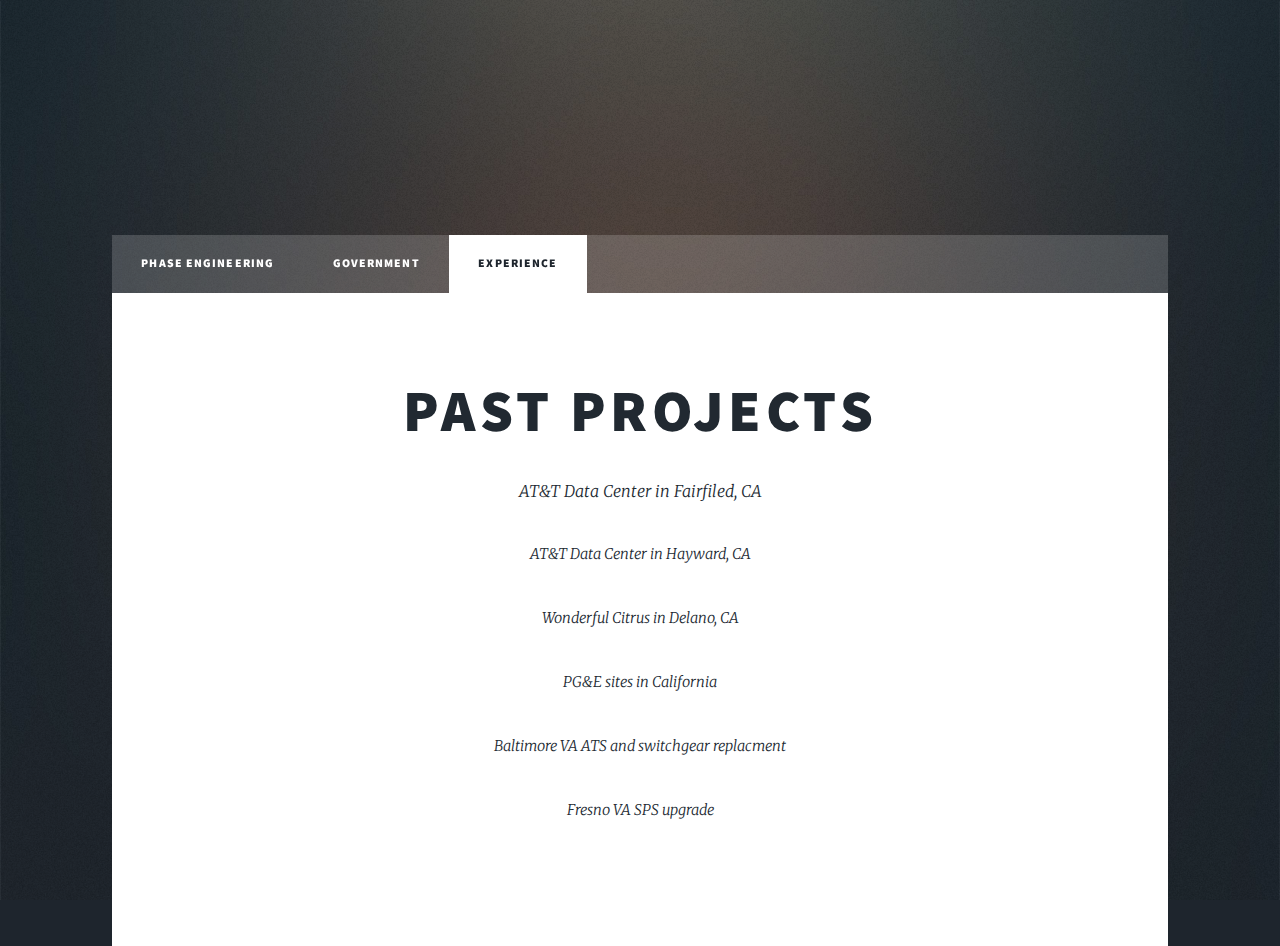
==== commit d69bf4ca: "Update elements.html" ====
--- a/elements.html
+++ b/elements.html
@@ -25,7 +25,7 @@
 				<!-- Nav -->
 					<nav id="nav">
 						<ul class="links">
-							<li><a href="index.html">AF Engineering</a></li>
+							<li><a href="index.html">PHASE Engineering</a></li>
 							<li ><a href="generic.html">Government</a></li>
 							<li class="active"><a href="elements.html">Experience</a></li>
 						</ul>
@@ -63,4 +63,4 @@
 			<script src="assets/js/main.js"></script>
 
 	</body>
-</html>+</html>
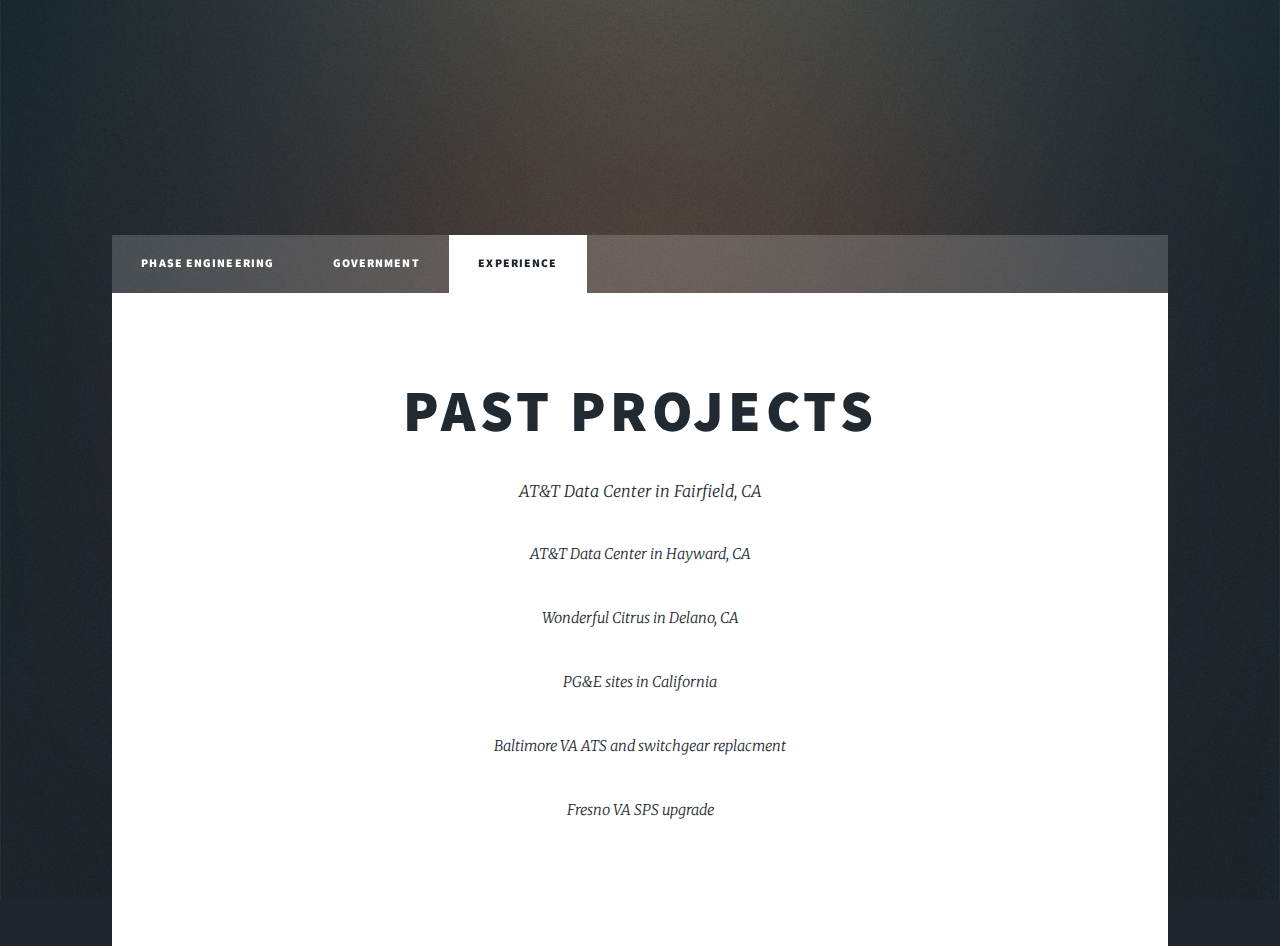
==== commit 105387ea: "Update elements.html" ====
--- a/elements.html
+++ b/elements.html
@@ -6,7 +6,7 @@
 -->
 <html>
 	<head>
-		<title>Experiance</title>
+		<title>Experience</title>
 		<meta charset="utf-8" />
 		<meta name="viewport" content="width=device-width, initial-scale=1, user-scalable=no" />
 		<link rel="stylesheet" href="assets/css/main.css" />
@@ -38,7 +38,7 @@
 							<section class="post">
 								<header class="major">
 									<h1>Past Projects</h1>
-									<p> AT&T Data Center in Fairfiled, CA</p>
+									<p> AT&T Data Center in Fairfield, CA</p>
 									<p> AT&T Data Center in Hayward, CA</p>
 									<p> Wonderful Citrus in Delano, CA</p>
 									<p> PG&E sites in California</p>
